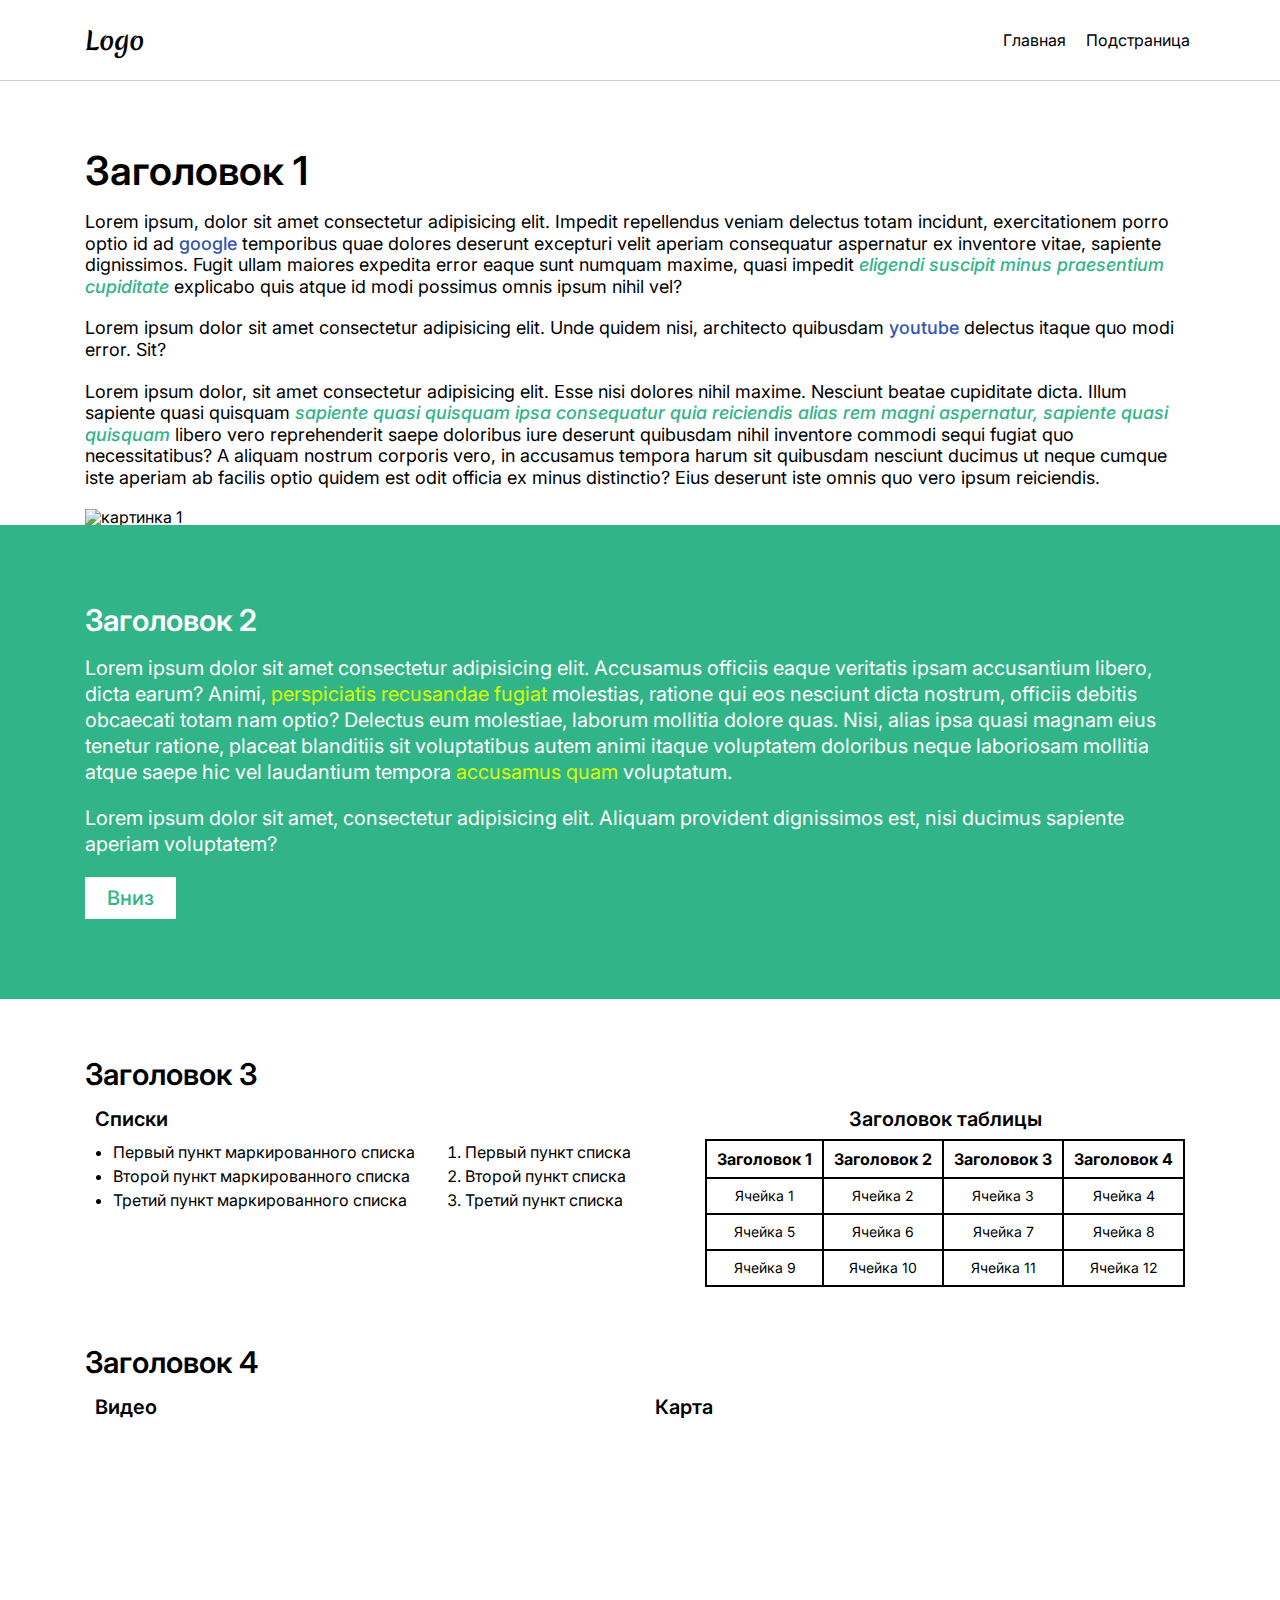
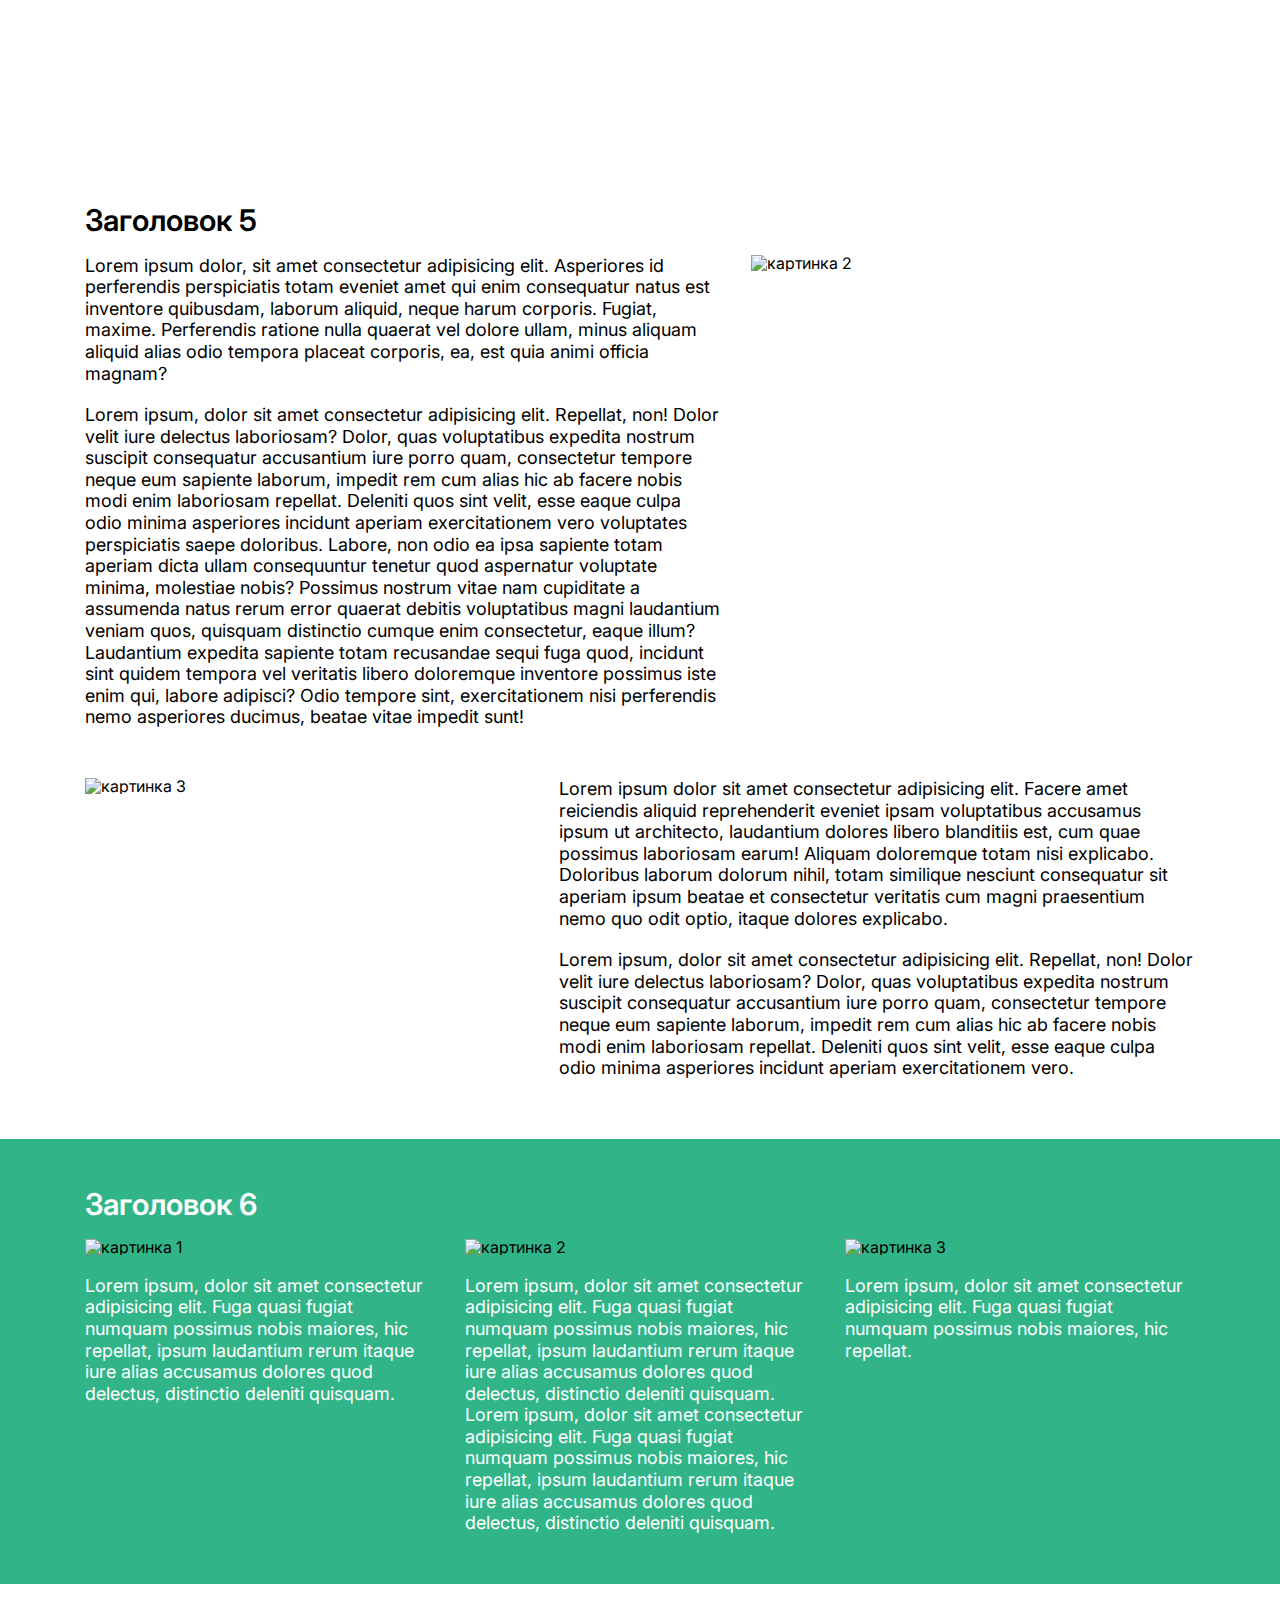
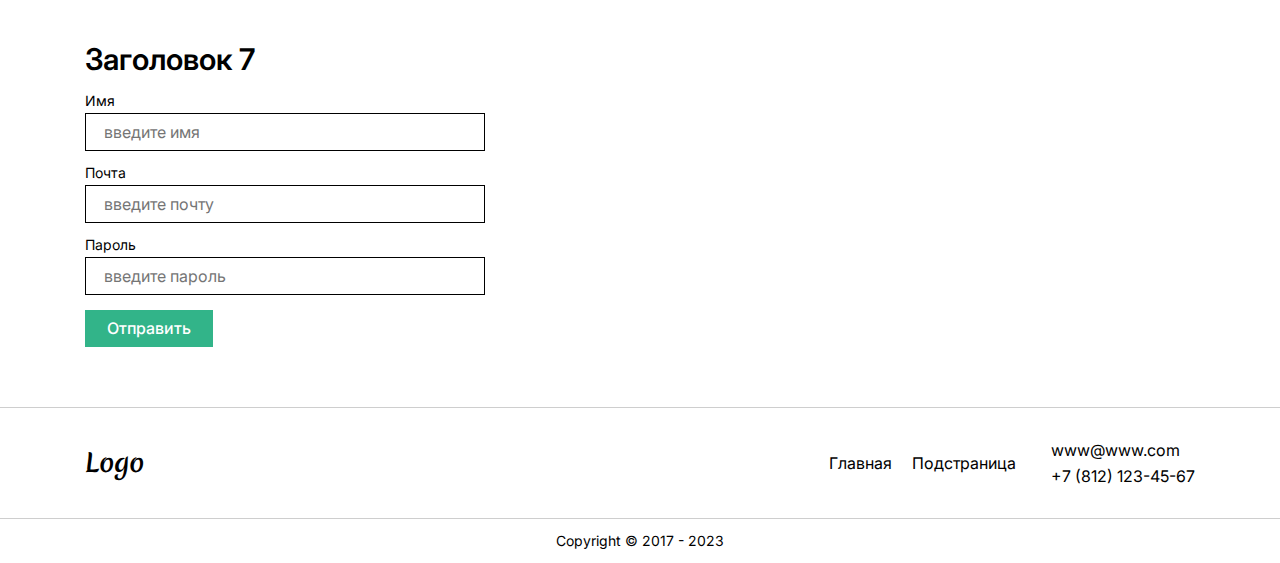
==== index.html @ 91ff451f "Add files via upload" ====
<!DOCTYPE html>
<html lang="en">
  <head>
  <meta charset="UTF-8" />
  <meta http-equiv="X-UA-Compatible" content="IE=edge" />
  <meta name="viewport" content="width=device-width, initial-scale=1.0" />
  <link rel="stylesheet" href="css/style.css?_v=20230512232317" />
  <title>Главная</title>
</head>

  <body>
    <div class="wrapper">
      <header class="header">
  <div class="header__container">
    <a href="index.html" class="header__logo">Logo</a>
    <div class="header__menu menu">
      <nav class="menu__body">
        <ul class="menu__list">
          <li class="menu__item"><a href="index.html" class="menu__link">Главная</a></li>
          <li class="menu__item"><a href="sub.html" class="menu__link">Подстраница</a></li>
        </ul>
      </nav>
    </div>
  </div>
</header>
<!DOCTYPE html>


      <main class="page">
        <section class="page__block-1 block-1">
          <div class="block-1__container">
            <h1 class="block-1__title title">Заголовок 1</h1>
            <div class="block-1__content">
              <div class="block-1__text">
                <p>
                  Lorem ipsum, dolor sit amet consectetur adipisicing elit.
                  Impedit repellendus veniam delectus totam incidunt,
                  exercitationem porro optio id ad
                  <a href="https://google.com">google</a> temporibus quae dolores deserunt
                  excepturi velit aperiam consequatur aspernatur ex inventore
                  vitae, sapiente dignissimos. Fugit ullam maiores expedita
                  error eaque sunt numquam maxime, quasi impedit
                  <span>eligendi suscipit minus praesentium cupiditate</span>
                  explicabo quis atque id modi possimus omnis ipsum nihil vel?
                </p>
                <p>
                  Lorem ipsum dolor sit amet consectetur adipisicing elit. Unde
                  quidem nisi, architecto quibusdam
                  <a href="https://youtube.com">youtube</a> delectus itaque quo modi error. Sit?
                </p>
                <p>
                  Lorem ipsum dolor, sit amet consectetur adipisicing elit. Esse
                  nisi dolores nihil maxime. Nesciunt beatae cupiditate dicta.
                  Illum sapiente quasi quisquam
                  <span>
                    sapiente quasi quisquam ipsa consequatur quia reiciendis
                    alias rem magni aspernatur, sapiente quasi quisquam
                  </span>
                  libero vero reprehenderit saepe doloribus iure deserunt
                  quibusdam nihil inventore commodi sequi fugiat quo
                  necessitatibus? A aliquam nostrum corporis vero, in accusamus
                  tempora harum sit quibusdam nesciunt ducimus ut neque cumque
                  iste aperiam ab facilis optio quidem est odit officia ex minus
                  distinctio? Eius deserunt iste omnis quo vero
                  ipsum reiciendis.
                </p>
              </div>
              <div class="block-1__image">
                <picture><source srcset="img/image1.webp" type="image/webp"><img src="img/image1.jpg" alt="картинка 1" /></picture>
              </div>
            </div>
          </div>
        </section>
        <section class="page__block-2 block-2">
          <div class="block-2__container">
            <h2 class="block-2__title title_s30">Заголовок 2</h2>
            <div class="block-2__text">
              <p>
                Lorem ipsum dolor sit amet consectetur adipisicing elit.
                Accusamus officiis eaque veritatis ipsam accusantium libero,
                dicta earum? Animi,
                <span>perspiciatis recusandae fugiat</span> molestias, ratione
                qui eos nesciunt dicta nostrum, officiis debitis obcaecati totam
                nam optio? Delectus eum molestiae, laborum mollitia dolore quas.
                Nisi, alias ipsa quasi magnam eius tenetur ratione, placeat
                blanditiis sit voluptatibus autem animi itaque voluptatem
                doloribus neque laboriosam mollitia atque saepe hic vel
                laudantium tempora <span>accusamus quam</span> voluptatum.
              </p>
              <p>
                Lorem ipsum dolor sit amet, consectetur adipisicing elit.
                Aliquam provident dignissimos est, nisi ducimus sapiente aperiam
                voluptatem?
              </p>
            </div>
            <a href="#footer" class="block-2__link-bottom">Вниз</a>
          </div>
        </section>
        <section class="page__block-3 block-3">
          <div class="block-3__container">
            <h2 class="block-3__title title_s30">Заголовок 3</h2>
            <div class="block-3__content">
              <div class="block-3__lists lists-block-3">
                <h3 class="lists-block-3__title title_s20">Списки</h3>
                <div class="lists-block-3__content">
                  <ul class="lists-block-3__list">
                    <li class="lists-block-3__item">
                      Первый пункт маркированного списка
                    </li>
                    <li class="lists-block-3__item">
                      Второй пункт маркированного списка
                    </li>
                    <li class="lists-block-3__item">
                      Третий пункт маркированного списка
                    </li>
                  </ul>
                  <ol class="lists-block-3__list">
                    <li class="lists-block-3__item">Первый пункт списка</li>
                    <li class="lists-block-3__item">Второй пункт списка</li>
                    <li class="lists-block-3__item">Третий пункт списка</li>
                  </ol>
                </div>
              </div>
              <div class="block-3__table-wrapper">
                <table class="block-3__table table">
                  <caption class="table__caption title_s20">
                    Заголовок таблицы
                  </caption>
                  <thead class="table__header header-table">
                    <tr>
                      <th class="header-table__title">Заголовок 1</th>
                      <th class="header-table__title">Заголовок 2</th>
                      <th class="header-table__title">Заголовок 3</th>
                      <th class="header-table__title">Заголовок 4</th>
                    </tr>
                  </thead>
                  <tbody class="table__body body-table">
                    <tr>
                      <td class="body-table__item">Ячейка 1</td>
                      <td class="body-table__item">Ячейка 2</td>
                      <td class="body-table__item">Ячейка 3</td>
                      <td class="body-table__item">Ячейка 4</td>
                    </tr>
                    <tr>
                      <td class="body-table__item">Ячейка 5</td>
                      <td class="body-table__item">Ячейка 6</td>
                      <td class="body-table__item">Ячейка 7</td>
                      <td class="body-table__item">Ячейка 8</td>
                    </tr>
                    <tr>
                      <td class="body-table__item">Ячейка 9</td>
                      <td class="body-table__item">Ячейка 10</td>
                      <td class="body-table__item">Ячейка 11</td>
                      <td class="body-table__item">Ячейка 12</td>
                    </tr>
                  </tbody>
                </table>
              </div>
            </div>
          </div>
        </section>
        <section class="page__block-4 block-4">
          <div class="block-4__container">
            <h2 class="block-4__title title_s30">Заголовок 4</h2>
            <div class="block-4__content">
              <div class="block-4__item item-block-4">
                <h3 class="item-block-4__title title_s20">Видео</h3>
                <div class="item-block-4__vid">
                  <iframe
                    src="https://www.youtube.com/embed/QOTpSr0uOQ0"
                    title="YouTube video player"
                    frameborder="0"
                    allow="accelerometer; autoplay; clipboard-write; encrypted-media; gyroscope; picture-in-picture; web-share"
                    allowfullscreen
                  ></iframe>
                </div>
              </div>
              <div class="block-4__item item-block-4">
                <h3 class="item-block-4__title title_s20">Карта</h3>
                <div class="item-block-4__map">
                  <iframe
                    src="https://www.google.com/maps/embed?pb=!1m14!1m12!1m3!1d37435.5938811726!2d31.992455360908966!3d46.9750564895969!2m3!1f0!2f0!3f0!3m2!1i1024!2i768!4f13.1!5e0!3m2!1sru!2sua!4v1683911325217!5m2!1sru!2sua"
                    style="border: 0"
                    allowfullscreen=""
                    loading="lazy"
                    referrerpolicy="no-referrer-when-downgrade"
                  ></iframe>
                </div>
              </div>
            </div>
          </div>
        </section>
        <section class="page__block-5 block-5">
          <div class="block-5__container">
            <h2 class="block-5__title title_s30">Заголовок 5</h2>
            <div class="block-5__content">
              <div class="block-5__item item-block-5">
                <div class="item-block-5__text">
                  <p>
                    Lorem ipsum dolor, sit amet consectetur adipisicing elit.
                    Asperiores id perferendis perspiciatis totam eveniet amet
                    qui enim consequatur natus est inventore quibusdam, laborum
                    aliquid, neque harum corporis. Fugiat, maxime. Perferendis
                    ratione nulla quaerat vel dolore ullam, minus aliquam
                    aliquid alias odio tempora placeat corporis, ea, est quia
                    animi officia magnam?
                  </p>
                  <p>
                    Lorem ipsum, dolor sit amet consectetur adipisicing elit.
                    Repellat, non! Dolor velit iure delectus laboriosam? Dolor,
                    quas voluptatibus expedita nostrum suscipit consequatur
                    accusantium iure porro quam, consectetur tempore neque eum
                    sapiente laborum, impedit rem cum alias hic ab facere nobis
                    modi enim laboriosam repellat. Deleniti quos sint velit,
                    esse eaque culpa odio minima asperiores incidunt aperiam
                    exercitationem vero voluptates perspiciatis saepe doloribus.
                    Labore, non odio ea ipsa sapiente totam aperiam dicta ullam
                    consequuntur tenetur quod aspernatur voluptate minima,
                    molestiae nobis? Possimus nostrum vitae nam cupiditate a
                    assumenda natus rerum error quaerat debitis voluptatibus
                    magni laudantium veniam quos, quisquam distinctio cumque
                    enim consectetur, eaque illum? Laudantium expedita sapiente
                    totam recusandae sequi fuga quod, incidunt sint quidem
                    tempora vel veritatis libero doloremque inventore possimus
                    iste enim qui, labore adipisci? Odio tempore sint,
                    exercitationem nisi perferendis nemo asperiores ducimus,
                    beatae vitae impedit sunt!
                  </p>
                </div>
                <div class="item-block-5__image">
                  <picture><source srcset="img/image2.webp" type="image/webp"><img src="img/image2.jpg" alt="картинка 2" /></picture>
                </div>
              </div>
              <div class="block-5__item item-block-5">
                <div class="item-block-5__image">
                  <picture><source srcset="img/image3.webp" type="image/webp"><img src="img/image3.jpg" alt="картинка 3" /></picture>
                </div>
                <div class="item-block-5__text">
                  <p>
                    Lorem ipsum dolor sit amet consectetur adipisicing elit.
                    Facere amet reiciendis aliquid reprehenderit eveniet ipsam
                    voluptatibus accusamus ipsum ut architecto, laudantium
                    dolores libero blanditiis est, cum quae possimus laboriosam
                    earum! Aliquam doloremque totam nisi explicabo. Doloribus
                    laborum dolorum nihil, totam similique nesciunt consequatur
                    sit aperiam ipsum beatae et consectetur veritatis cum magni
                    praesentium nemo quo odit optio, itaque dolores explicabo.
                  </p>
                  <p>
                    Lorem ipsum, dolor sit amet consectetur adipisicing elit.
                    Repellat, non! Dolor velit iure delectus laboriosam? Dolor,
                    quas voluptatibus expedita nostrum suscipit consequatur
                    accusantium iure porro quam, consectetur tempore neque eum
                    sapiente laborum, impedit rem cum alias hic ab facere nobis
                    modi enim laboriosam repellat. Deleniti quos sint velit,
                    esse eaque culpa odio minima asperiores incidunt aperiam
                    exercitationem vero.
                  </p>
                </div>
              </div>
            </div>
          </div>
        </section>
        <section class="page__block-6 block-6">
          <div class="block-6__container">
            <h2 class="block-6__title title_s30">Заголовок 6</h2>
            <div class="block-6__content">
              <div class="block-6__items">
                <div class="block-6__item item-block-6">
                  <div class="item-block-6__img">
                    <picture><source srcset="img/image1.webp" type="image/webp"><img src="img/image1.jpg" alt="картинка 1" /></picture>
                  </div>
                  <div class="item-block-6__body">
                    <div class="item-block-6__text">
                      Lorem ipsum, dolor sit amet consectetur adipisicing elit.
                      Fuga quasi fugiat numquam possimus nobis maiores, hic
                      repellat, ipsum laudantium rerum itaque iure alias
                      accusamus dolores quod delectus, distinctio deleniti
                      quisquam.
                    </div>
                  </div>
                </div>
                <div class="block-6__item item-block-6">
                  <div class="item-block-6__img">
                    <picture><source srcset="img/image2.webp" type="image/webp"><img src="img/image2.jpg" alt="картинка 2" /></picture>
                  </div>
                  <div class="item-block-6__body">
                    <div class="item-block-6__text">
                      Lorem ipsum, dolor sit amet consectetur adipisicing elit.
                      Fuga quasi fugiat numquam possimus nobis maiores, hic
                      repellat, ipsum laudantium rerum itaque iure alias
                      accusamus dolores quod delectus, distinctio deleniti
                      quisquam. Lorem ipsum, dolor sit amet consectetur
                      adipisicing elit. Fuga quasi fugiat numquam possimus nobis
                      maiores, hic repellat, ipsum laudantium rerum itaque iure
                      alias accusamus dolores quod delectus, distinctio deleniti
                      quisquam.
                    </div>
                  </div>
                </div>
                <div class="block-6__item item-block-6">
                  <div class="item-block-6__img">
                    <picture><source srcset="img/image3.webp" type="image/webp"><img src="img/image3.jpg" alt="картинка 3" /></picture>
                  </div>
                  <div class="item-block-6__body">
                    <div class="item-block-6__text">
                      Lorem ipsum, dolor sit amet consectetur adipisicing elit.
                      Fuga quasi fugiat numquam possimus nobis maiores, hic
                      repellat.
                    </div>
                  </div>
                </div>
              </div>
            </div>
          </div>
        </section>
        <section class="page__block-7 block-7">
          <div class="block-7__container">
            <h2 class="block-7__title title_s30">Заголовок 7</h2>
            <div class="block-7__content">
              <form action="" class="block-7__form form-block-7">
                <div class="form-block-7__item">
                  <label for="form-block-7__username">Имя</label>
                  <input
                    id="form-block-7__username"
                    class="form-block-7__username"
                    name="username"
                    type="text"
                    placeholder="введите имя"
                  />
                </div>
                <div class="form-block-7__item">
                  <label for="form-block-7__username">Почта</label>
                  <input
                    id="form-block-7__email"
                    class="form-block-7__email"
                    name="email"
                    type="email"
                    placeholder="введите почту"
                  />
                </div>
                <div class="form-block-7__item">
                  <label for="form-block-7__username">Пароль</label>
                  <input
                    id="form-block-7__password"
                    class="form-block-7__password"
                    name="password"
                    type="password"
                    placeholder="введите пароль"
                  />
                </div>
                <button type="submit" class="form-block-7__submit">Отправить</button>
              </form>
            </div>
          </div>
        </section>
      </main>
      <footer class="footer" id="footer">
  <div class="footer__body body-footer">
    <div class="body-footer__container">
      <a href="index.html" class="body-footer__logo">Logo</a>
      <div class="body-footer__menu menu-body-footer">
        <nav class="menu-body-footer__body">
          <ul class="menu-body-footer__list">
            <li class="menu-body-footer__item">
              <a href="index.html" class="menu-body-footer__link">Главная</a>
            </li>
            <li class="menu-body-footer__item">
              <a href="sub.html" class="menu-body-footer__link">Подстраница</a>
            </li>
          </ul>
        </nav>
      </div>
      <div class="body-footer__contacts contacts-body-footer">
        <a href="mailto:www@www.com" class="contacts-body-footer__item"
          >www@www.com</a
        >
        <a href="tel:+78121234567" class="contacts-body-footer__item"
          >+7 (812) 123-45-67</a
        >
      </div>
    </div>
  </div>
  <div class="footer__bottom bottom-footer">
    <div class="bottom-footer__container">
      <div class="bottom-footer__copy">Copyright © 2017 - 2023</div>
    </div>
  </div>
</footer>

    </div>
    
  </body>
</html>
---- css/style.css ----
@import url("https://fonts.googleapis.com/css?family=Inter:100,100italic,200,200italic,300,300italic,regular,italic,500,500italic,600,600italic,700,700italic,800,800italic,900,900italic&display=swap");

@import url("https://fonts.googleapis.com/css?family=Merienda:600&display=swap");

* {
  padding: 0;
  margin: 0;
  border: 0;
}

*,
*:before,
*:after {
  -webkit-box-sizing: border-box;
  box-sizing: border-box;
}

:focus,
:active {
  outline: none;
}

::-ms-reveal {
  display: none;
}

a:focus,
a:active {
  outline: none;
}

nav,
footer,
header,
aside {
  display: block;
}

html,
body {
  height: 100%;
  width: 100%;
  font-size: 100%;
  line-height: 1;
  -ms-text-size-adjust: 100%;
  -moz-text-size-adjust: 100%;
  -webkit-text-size-adjust: 100%;
}

input,
button,
textarea {
  font-family: inherit;
}

input::-ms-clear {
  display: none;
}

button {
  cursor: pointer;
}

button::-moz-focus-inner {
  padding: 0;
  border: 0;
}

a,
a:visited {
  text-decoration: none;
}

a:hover {
  text-decoration: none;
}

ul li {
  list-style: none;
}

img {
  vertical-align: top;
}

h1,
h2,
h3,
h4,
h5,
h6 {
  font-size: inherit;
  font-weight: 400;
}

/*--------------------*/

.ibg {
  position: relative;
}

.ibg img {
  width: 100%;
  height: 100%;
  position: absolute;
  top: 0;
  left: 0;
  -o-object-fit: cover;
     object-fit: cover;
}

.wrapper {
  overflow: hidden;
  display: -webkit-box;
  display: -ms-flexbox;
  display: flex;
  -webkit-box-orient: vertical;
  -webkit-box-direction: normal;
      -ms-flex-direction: column;
          flex-direction: column;
  min-height: 100%;
}

.page {
  -webkit-box-flex: 1;
      -ms-flex: 1 1 auto;
          flex: 1 1 auto;
}

body {
  font-family: "Inter";
  font-size: 1rem;
  color: #000;
}

body._lock {
  overflow: hidden;
}

[class*=__container] {
  max-width: 71.25rem;
  margin: 0 auto;
  padding: 0 0.9375rem;
}

.title {
  font-size: 2.5rem;
  font-weight: 600;
}

.title_s30 {
  font-size: 1.875rem;
  font-weight: 600;
}

.title_s30:not(:last-child) {
  margin-bottom: 1.25rem;
}

.title_s20 {
  font-size: 1.25rem;
  font-weight: 600;
}

.header {
  padding: 0.3125rem 0;
  border-bottom: 1px solid #cecece;
}

.header__container {
  display: -webkit-box;
  display: -ms-flexbox;
  display: flex;
  -webkit-box-align: center;
      -ms-flex-align: center;
          align-items: center;
  -webkit-box-pack: justify;
      -ms-flex-pack: justify;
          justify-content: space-between;
  -webkit-column-gap: 0.3125rem;
     -moz-column-gap: 0.3125rem;
          column-gap: 0.3125rem;
  min-height: 4.375rem;
}

.header__logo {
  font-size: 1.5625rem;
  font-weight: 600;
  color: #000;
  font-family: "Merienda";
}

.menu__body {
  padding: 0 0.3125rem;
}

.menu__list {
  display: -webkit-box;
  display: -ms-flexbox;
  display: flex;
  -ms-flex-wrap: wrap;
      flex-wrap: wrap;
  -webkit-box-align: center;
      -ms-flex-align: center;
          align-items: center;
  -webkit-column-gap: 1.25rem;
     -moz-column-gap: 1.25rem;
          column-gap: 1.25rem;
  row-gap: 0.625rem;
}

.menu__link {
  font-size: 1rem;
  color: #000;
}

.block-1 {
  padding-top: 4.375rem;
}

.block-1__title:not(:last-child) {
  margin-bottom: 1.25rem;
}

.block-1__text {
  font-size: 1.125rem;
}

.block-1__text:not(:last-child) {
  margin-bottom: 1.25rem;
}

.block-1__text p {
  line-height: 1.2;
}

.block-1__text p a {
  color: #3255b4;
  font-weight: 500;
}

.block-1__text p span {
  color: #32b489;
  font-weight: 500;
  font-style: italic;
}

.block-1__text p:not(:last-child) {
  margin-bottom: 1.25rem;
}

.block-1__image img {
  max-width: 100%;
}

.page__block-2 {
  background-color: #32b489;
}

.block-2__container {
  padding: 5rem 0.9375rem;
  position: relative;
  z-index: 1;
}

.block-2__title {
  color: #fff;
}

.block-2__text {
  color: #fff;
  font-size: 1.25rem;
  line-height: 1.3;
}

.block-2__text:not(:last-child) {
  margin-bottom: 1.25rem;
}

.block-2__text p span {
  color: #d9ff00;
}

.block-2__text p:not(:last-child) {
  margin-bottom: 1.25rem;
}

.block-2__link-bottom {
  display: inline-block;
  background-color: #fff;
  color: #32b489;
  font-size: 1.25rem;
  font-weight: 500;
  line-height: 1.3;
  border: 0.125rem solid #fff;
  padding: 0.375rem 1.25rem;
  -webkit-transition: 0.3s ease 0s;
  -o-transition: 0.3s ease 0s;
  transition: 0.3s ease 0s;
}

.block-3 {
  padding-top: 3.75rem;
}

.block-3__content {
  padding: 0 0.625rem;
  display: -webkit-box;
  display: -ms-flexbox;
  display: flex;
  -webkit-box-align: start;
      -ms-flex-align: start;
          align-items: start;
  -webkit-box-pack: justify;
      -ms-flex-pack: justify;
          justify-content: space-between;
  gap: 1.25rem;
}

.block-3__lists:not(:last-child) {
  margin-bottom: 1.875rem;
}

.block-3__table-wrapper {
  max-width: 100%;
  overflow-x: auto;
}

.lists-block-3__title:not(:last-child) {
  margin-bottom: 0.9375rem;
}

.lists-block-3__content {
  margin-left: 1.125rem;
  display: -webkit-box;
  display: -ms-flexbox;
  display: flex;
  -webkit-box-align: center;
      -ms-flex-align: center;
          align-items: center;
  -webkit-column-gap: 3.125rem;
     -moz-column-gap: 3.125rem;
          column-gap: 3.125rem;
  row-gap: 1.25rem;
}

.lists-block-3__content ul {
  list-style: disc;
}

.lists-block-3__content ul li {
  list-style: disc;
}

.lists-block-3__item:not(:last-child) {
  margin-bottom: 0.5rem;
}

.table {
  border: 0.125rem solid #000;
  border-collapse: collapse;
}

.table__caption:not(:last-child) {
  margin-bottom: 0.625rem;
}

.header-table__title {
  border: 0.125rem solid #000;
  padding: 0.625rem;
}

.body-table__item {
  text-align: center;
  border: 0.125rem solid #000;
  padding: 0.625rem;
  font-size: 0.875rem;
}

.block-4 {
  padding-top: 3.75rem;
}

.block-4__content {
  display: -webkit-box;
  display: -ms-flexbox;
  display: flex;
  -webkit-box-align: start;
      -ms-flex-align: start;
          align-items: start;
  -webkit-box-pack: justify;
      -ms-flex-pack: justify;
          justify-content: space-between;
  gap: 1.875rem;
  padding: 0 0.625rem;
}

.block-4__item {
  width: 100%;
}

.item-block-4__title:not(:last-child) {
  margin-bottom: 0.625rem;
}

.item-block-4__vid {
  position: relative;
  width: 100%;
  padding-bottom: 60%;
}

.item-block-4__vid iframe {
  -o-object-fit: cover;
     object-fit: cover;
  position: absolute;
  top: 0;
  left: 0;
  width: 100%;
  height: 100%;
}

.item-block-4__map {
  position: relative;
  width: 100%;
  padding-bottom: 60%;
}

.item-block-4__map iframe {
  -o-object-fit: cover;
     object-fit: cover;
  position: absolute;
  top: 0;
  left: 0;
  width: 100%;
  height: 100%;
}

.block-5 {
  padding-top: 3.75rem;
  padding-bottom: 3.75rem;
}

.block-5__item {
  display: -webkit-box;
  display: -ms-flexbox;
  display: flex;
  -webkit-box-align: start;
      -ms-flex-align: start;
          align-items: start;
  gap: 1.875rem;
}

.block-5__item:not(:last-child) {
  margin-bottom: 3.125rem;
}

.item-block-5__text p {
  line-height: 1.2;
  font-size: 1.125rem;
}

.item-block-5__text p:not(:last-child) {
  margin-bottom: 1.25rem;
}

.item-block-5__image {
  -webkit-box-flex: 0;
      -ms-flex: 0 0 40%;
          flex: 0 0 40%;
}

.item-block-5__image img {
  max-width: 100%;
}

.block-6 {
  background-color: #32b489;
  padding: 3.125rem 0;
}

.block-6__title {
  color: #fff;
}

.block-6__items {
  display: -ms-grid;
  display: grid;
  gap: 1.875rem;
  grid-template-columns: repeat(auto-fit, minmax(17.5rem, 1fr));
}

.item-block-6__img img {
  max-width: 100%;
}

.item-block-6__img:not(:last-child) {
  margin-bottom: 1.25rem;
}

.item-block-6__text {
  color: #fff;
  font-size: 1.125rem;
  line-height: 1.2;
}

.block-7 {
  padding: 3.75rem 0;
}

.block-7__form {
  max-width: 25rem;
}

.form-block-7__item {
  display: -webkit-box;
  display: -ms-flexbox;
  display: flex;
  -webkit-box-orient: vertical;
  -webkit-box-direction: normal;
      -ms-flex-direction: column;
          flex-direction: column;
}

.form-block-7__item:not(:last-child) {
  margin-bottom: 0.9375rem;
}

.form-block-7__item input {
  width: 100%;
  font-size: 1rem;
  padding: 0.5rem 1.125rem;
  border: 0.0625rem solid #000;
}

.form-block-7__item label {
  font-size: 0.875rem;
  margin-bottom: 0.3125rem;
}

.form-block-7__submit {
  background-color: #32b489;
  color: #fff;
  font-size: 1rem;
  font-weight: 500;
  line-height: 1.3;
  border: 0.125rem solid #32b489;
  padding: 0.375rem 1.25rem;
  -webkit-transition: 0.3s ease 0s;
  -o-transition: 0.3s ease 0s;
  transition: 0.3s ease 0s;
}

.text {
  padding: 3.125rem 0;
}

.text p:not(:last-child) {
  margin-bottom: 1.25rem;
}

.footer__body {
  border-top: 1px solid #cecece;
  border-bottom: 1px solid #cecece;
}

.footer__bottom {
  padding: 0.9375rem 0;
  text-align: center;
  font-size: 0.875rem;
}

.body-footer {
  padding: 1.25rem 0;
}

.body-footer__container {
  display: -webkit-box;
  display: -ms-flexbox;
  display: flex;
  -webkit-box-align: center;
      -ms-flex-align: center;
          align-items: center;
  -webkit-column-gap: 0.3125rem;
     -moz-column-gap: 0.3125rem;
          column-gap: 0.3125rem;
  min-height: 4.375rem;
}

.body-footer__logo {
  font-size: 1.5625rem;
  font-weight: 600;
  color: #000;
  font-family: "Merienda";
}

.body-footer__menu {
  -webkit-box-flex: 1;
      -ms-flex: 1 1 auto;
          flex: 1 1 auto;
  display: -webkit-box;
  display: -ms-flexbox;
  display: flex;
  -webkit-box-pack: end;
      -ms-flex-pack: end;
          justify-content: end;
  margin-right: 1.875rem;
}

.menu-body-footer__list {
  display: -webkit-box;
  display: -ms-flexbox;
  display: flex;
  -ms-flex-wrap: wrap;
      flex-wrap: wrap;
  -webkit-box-align: center;
      -ms-flex-align: center;
          align-items: center;
  -webkit-column-gap: 1.25rem;
     -moz-column-gap: 1.25rem;
          column-gap: 1.25rem;
  row-gap: 0.625rem;
}

.menu-body-footer__link {
  font-size: 1rem;
  color: #000;
}

.contacts-body-footer {
  display: -webkit-box;
  display: -ms-flexbox;
  display: flex;
  -webkit-box-orient: vertical;
  -webkit-box-direction: normal;
      -ms-flex-direction: column;
          flex-direction: column;
  gap: 0.625rem;
}

.contacts-body-footer__item {
  font-size: 1rem;
  color: #000;
}

@media (max-width: 60em) {
  .block-3__content {
    -webkit-box-orient: vertical;
    -webkit-box-direction: normal;
        -ms-flex-direction: column;
            flex-direction: column;
  }
}

@media (max-width: 45em) {
  .block-4__content {
    -webkit-box-orient: vertical;
    -webkit-box-direction: normal;
        -ms-flex-direction: column;
            flex-direction: column;
  }
}

@media (max-width: 20em) {
  .title {
    font-size: 1.625rem;
  }

  .title_s30 {
    font-size: 1.375rem;
  }

  .title_s20 {
    font-size: 1.125rem;
  }

  .menu__link {
    font-size: 0.875rem;
  }

  .block-1 {
    padding-top: 1.875rem;
  }

  .block-1__text {
    font-size: 1rem;
  }

  .block-2__container {
    padding-top: 1.875rem;
  }

  .block-2__container {
    padding-bottom: 1.875rem;
  }

  .block-3 {
    padding-top: 2.5rem;
  }

  .lists-block-3__content {
    -webkit-column-gap: 1.875rem;
       -moz-column-gap: 1.875rem;
            column-gap: 1.875rem;
  }

  .block-4 {
    padding-top: 2.5rem;
  }

  .block-5 {
    padding-top: 2.5rem;
  }

  .block-5 {
    padding-bottom: 2.5rem;
  }

  .block-6 {
    padding-top: 1.875rem;
  }

  .block-6 {
    padding-bottom: 1.875rem;
  }

  .block-7 {
    padding-top: 2.5rem;
  }

  .block-7 {
    padding-bottom: 2.5rem;
  }

  .text {
    padding-top: 1.875rem;
  }

  .text {
    padding-bottom: 1.875rem;
  }

  .menu-body-footer__link {
    font-size: 0.875rem;
  }

  .contacts-body-footer__item {
    font-size: 0.875rem;
  }
}

@media (max-width: 71.25em) {
  .title {
    font-size: calc(1.625rem + 14 * (100vw - 20rem) / 820);
  }

  .title_s30 {
    font-size: calc(1.375rem + 8 * (100vw - 20rem) / 820);
  }

  .title_s20 {
    font-size: calc(1.125rem + 2 * (100vw - 20rem) / 820);
  }

  .menu__link {
    font-size: calc(0.875rem + 2 * (100vw - 20rem) / 820);
  }

  .block-1 {
    padding-top: calc(1.875rem + 40 * (100vw - 20rem) / 820);
  }

  .block-1__text {
    font-size: calc(1rem + 2 * (100vw - 20rem) / 820);
  }

  .block-1__image {
    margin: 0 -0.9375rem;
  }

  .block-2__container {
    padding-top: calc(1.875rem + 50 * (100vw - 20rem) / 820);
  }

  .block-2__container {
    padding-bottom: calc(1.875rem + 50 * (100vw - 20rem) / 820);
  }

  .block-3 {
    padding-top: calc(2.5rem + 20 * (100vw - 20rem) / 820);
  }

  .lists-block-3__content {
    -webkit-column-gap: calc(1.875rem + 20 * (100vw - 20rem) / 820);
       -moz-column-gap: calc(1.875rem + 20 * (100vw - 20rem) / 820);
            column-gap: calc(1.875rem + 20 * (100vw - 20rem) / 820);
  }

  .block-4 {
    padding-top: calc(2.5rem + 20 * (100vw - 20rem) / 820);
  }

  .block-5 {
    padding-top: calc(2.5rem + 20 * (100vw - 20rem) / 820);
  }

  .block-5 {
    padding-bottom: calc(2.5rem + 20 * (100vw - 20rem) / 820);
  }

  .block-6 {
    padding-top: calc(1.875rem + 20 * (100vw - 20rem) / 820);
  }

  .block-6 {
    padding-bottom: calc(1.875rem + 20 * (100vw - 20rem) / 820);
  }

  .block-7 {
    padding-top: calc(2.5rem + 20 * (100vw - 20rem) / 820);
  }

  .block-7 {
    padding-bottom: calc(2.5rem + 20 * (100vw - 20rem) / 820);
  }

  .text {
    padding-top: calc(1.875rem + 20 * (100vw - 20rem) / 820);
  }

  .text {
    padding-bottom: calc(1.875rem + 20 * (100vw - 20rem) / 820);
  }

  .menu-body-footer__link {
    font-size: calc(0.875rem + 2 * (100vw - 20rem) / 820);
  }

  .contacts-body-footer__item {
    font-size: calc(0.875rem + 2 * (100vw - 20rem) / 820);
  }
}

@media (max-width: 58.125em) {
  .block-5__item {
    -webkit-box-orient: vertical;
    -webkit-box-direction: normal;
        -ms-flex-direction: column;
            flex-direction: column;
  }

  .block-5__item:nth-child(2) {
    -webkit-box-orient: vertical;
    -webkit-box-direction: reverse;
        -ms-flex-direction: column-reverse;
            flex-direction: column-reverse;
  }
}

@media (max-width: 28.75em) {
  .body-footer__container {
    -webkit-box-orient: vertical;
    -webkit-box-direction: normal;
        -ms-flex-direction: column;
            flex-direction: column;
    -webkit-box-align: start;
        -ms-flex-align: start;
            align-items: start;
    row-gap: 1.25rem;
  }
}

@media (max-width: 26.25em) {
  .lists-block-3__content {
    -webkit-box-orient: vertical;
    -webkit-box-direction: normal;
        -ms-flex-direction: column;
            flex-direction: column;
    -webkit-box-align: start;
        -ms-flex-align: start;
            align-items: start;
  }

  .table__caption {
    text-align: left;
  }
}

@media (any-hover: hover) {
  .menu__link:hover {
    text-decoration: underline;
  }

  .block-1__text p a:hover {
    text-decoration: underline;
  }

  .block-2__link-bottom:hover {
    background-color: #32b489;
    color: #fff;
  }

  .form-block-7__submit:hover {
    background-color: #fff;
    color: #32b489;
  }

  .menu-body-footer__link:hover {
    text-decoration: underline;
  }

  .contacts-body-footer__item:hover {
    text-decoration: underline;
  }
}
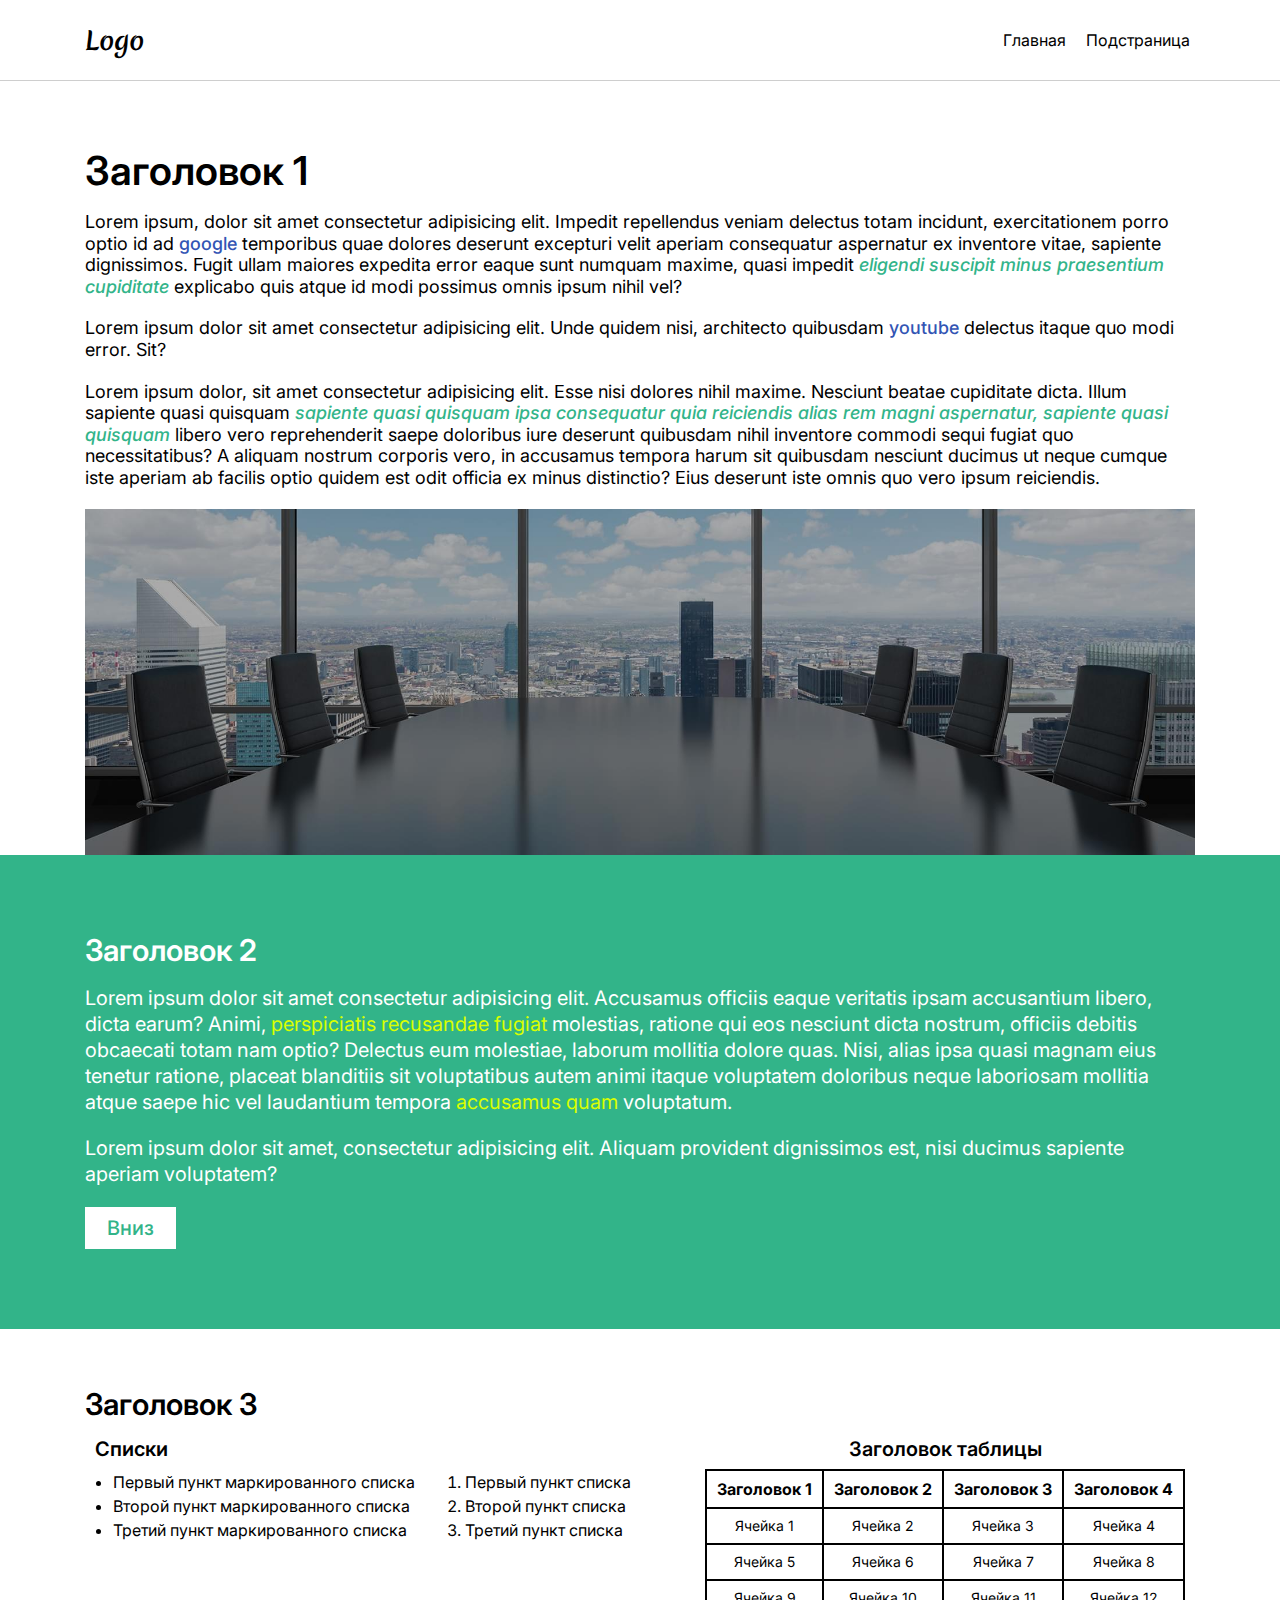
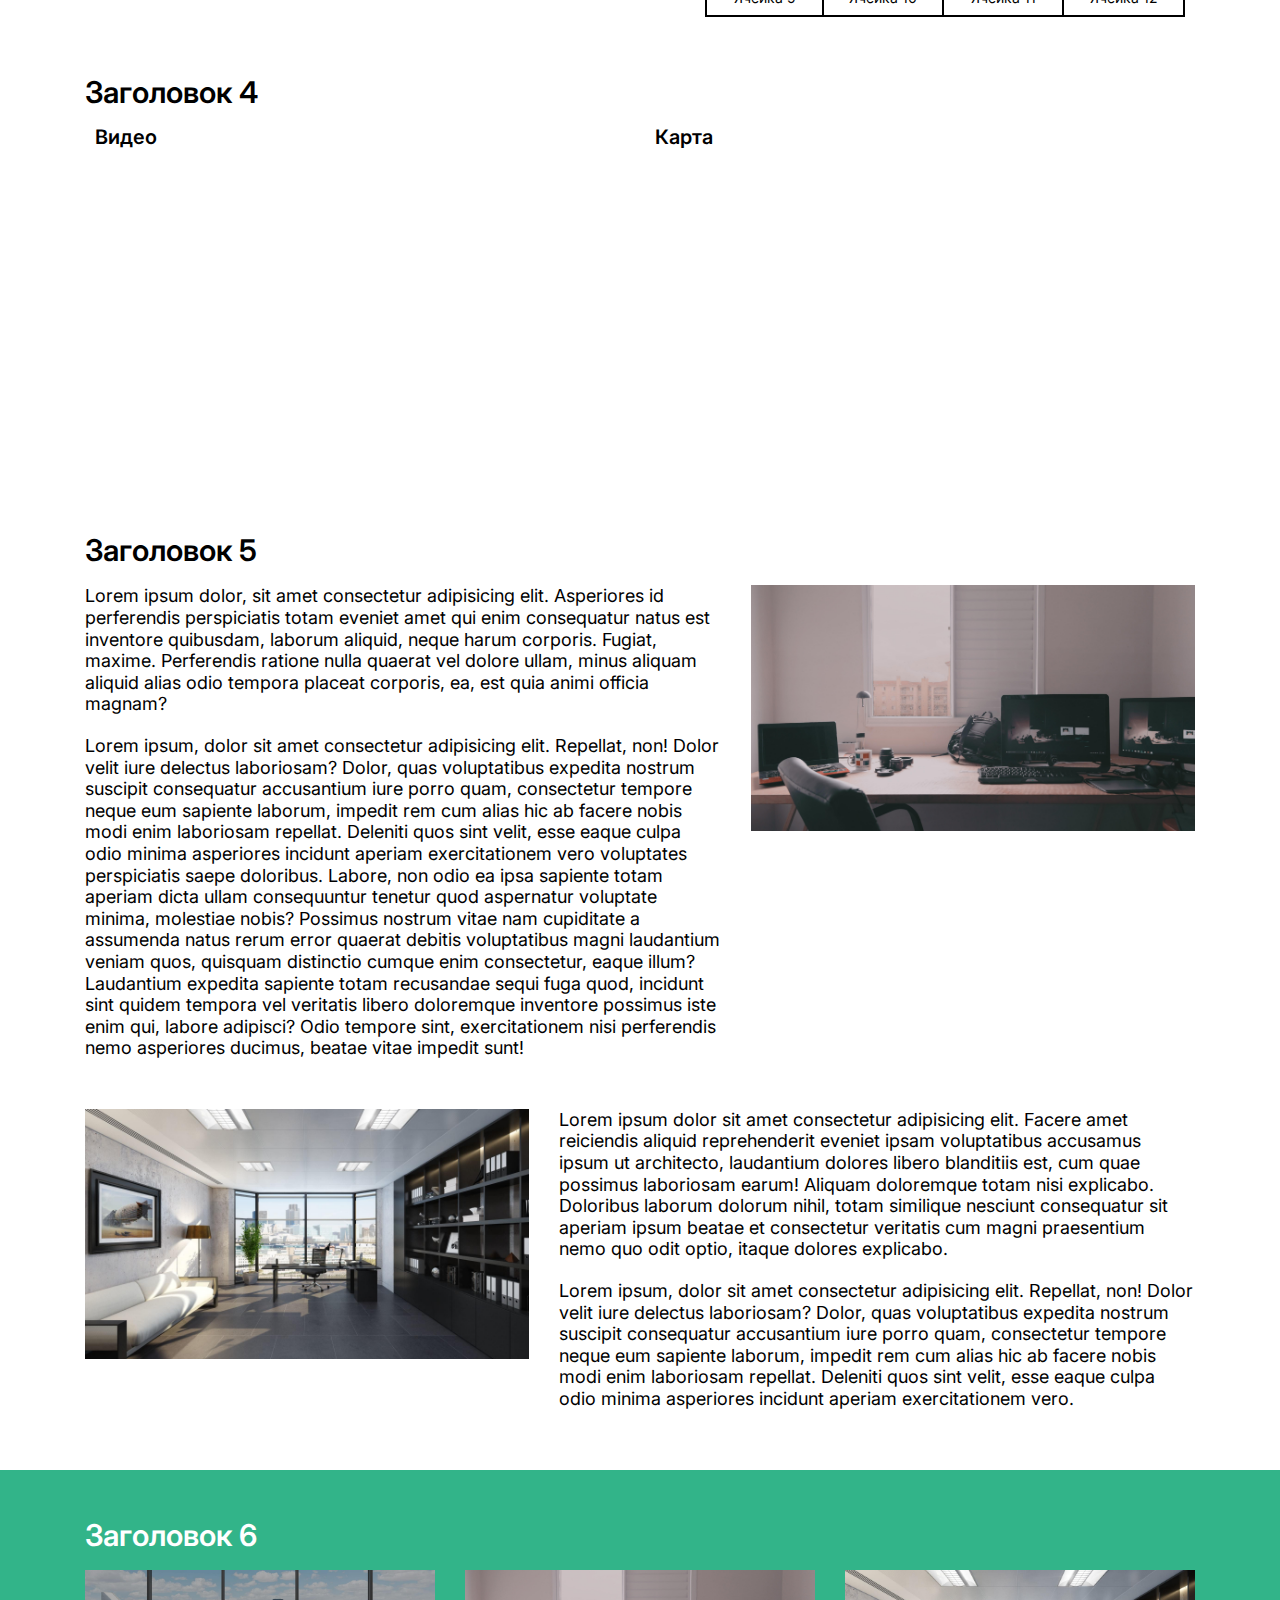
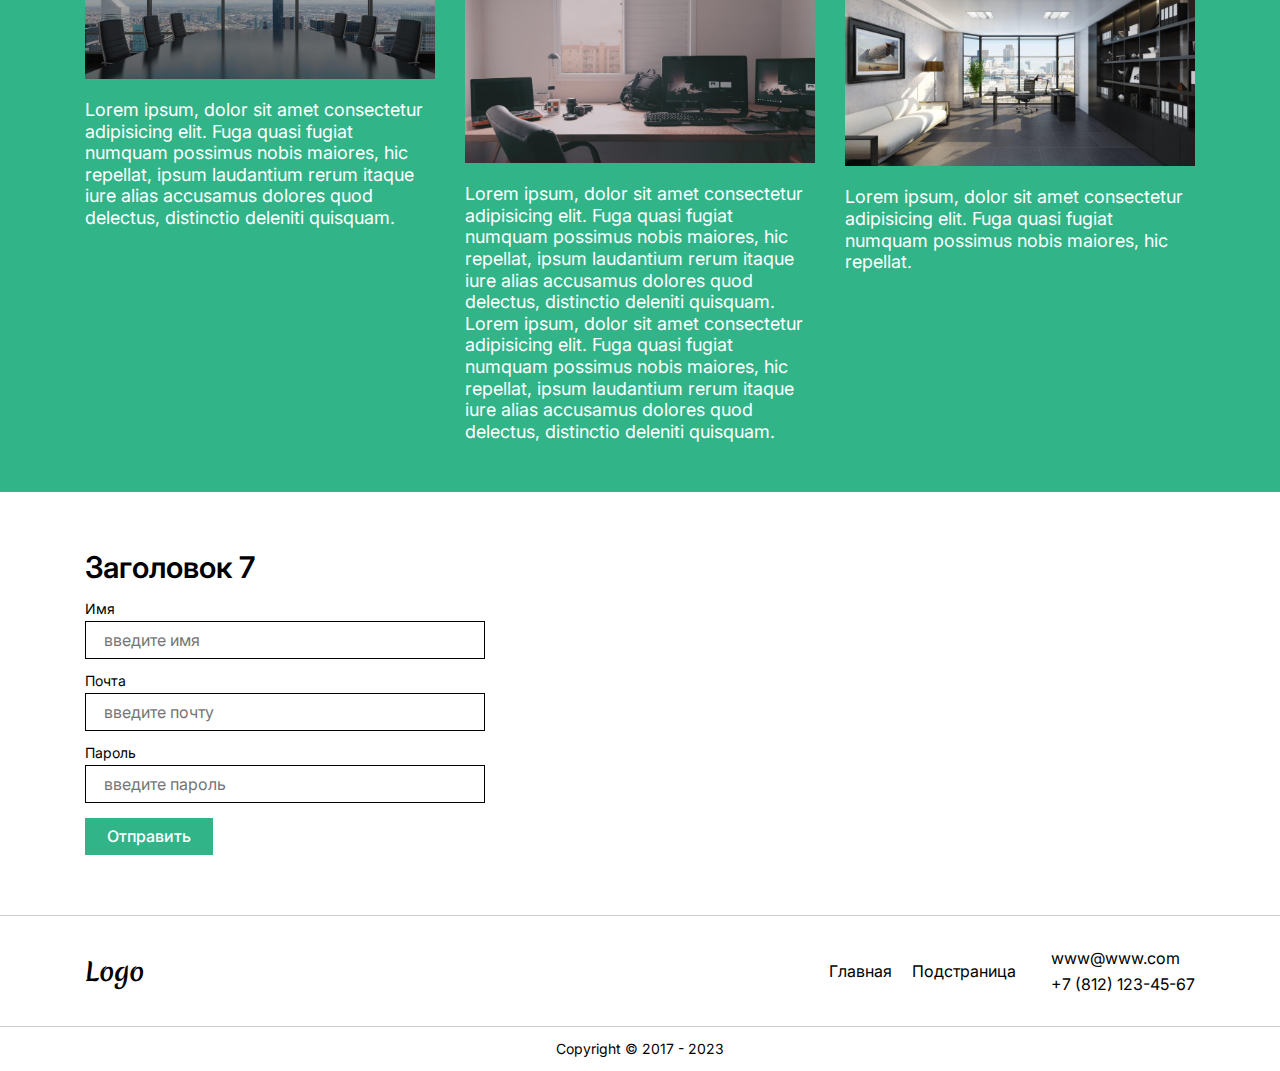
==== commit d452db4b: "Update index.html" ====
--- a/index.html
+++ b/index.html
@@ -66,7 +66,7 @@
                 </p>
               </div>
               <div class="block-1__image">
-                <picture><source srcset="img/image1.webp" type="image/webp"><img src="img/image1.jpg" alt="картинка 1" /></picture>
+                <img src="img/image1.jpg" alt="картинка 1" />
               </div>
             </div>
           </div>
@@ -228,12 +228,12 @@
                   </p>
                 </div>
                 <div class="item-block-5__image">
-                  <picture><source srcset="img/image2.webp" type="image/webp"><img src="img/image2.jpg" alt="картинка 2" /></picture>
+                  <img src="img/image2.jpg" alt="картинка 2" />
                 </div>
               </div>
               <div class="block-5__item item-block-5">
                 <div class="item-block-5__image">
-                  <picture><source srcset="img/image3.webp" type="image/webp"><img src="img/image3.jpg" alt="картинка 3" /></picture>
+                  <img src="img/image3.jpg" alt="картинка 3" />
                 </div>
                 <div class="item-block-5__text">
                   <p>
@@ -268,7 +268,7 @@
               <div class="block-6__items">
                 <div class="block-6__item item-block-6">
                   <div class="item-block-6__img">
-                    <picture><source srcset="img/image1.webp" type="image/webp"><img src="img/image1.jpg" alt="картинка 1" /></picture>
+                    <img src="img/image1.jpg" alt="картинка 1" />
                   </div>
                   <div class="item-block-6__body">
                     <div class="item-block-6__text">
@@ -282,7 +282,7 @@
                 </div>
                 <div class="block-6__item item-block-6">
                   <div class="item-block-6__img">
-                    <picture><source srcset="img/image2.webp" type="image/webp"><img src="img/image2.jpg" alt="картинка 2" /></picture>
+                    <img src="img/image2.jpg" alt="картинка 2" />
                   </div>
                   <div class="item-block-6__body">
                     <div class="item-block-6__text">
@@ -300,7 +300,7 @@
                 </div>
                 <div class="block-6__item item-block-6">
                   <div class="item-block-6__img">
-                    <picture><source srcset="img/image3.webp" type="image/webp"><img src="img/image3.jpg" alt="картинка 3" /></picture>
+                    <img src="img/image3.jpg" alt="картинка 3" />
                   </div>
                   <div class="item-block-6__body">
                     <div class="item-block-6__text">
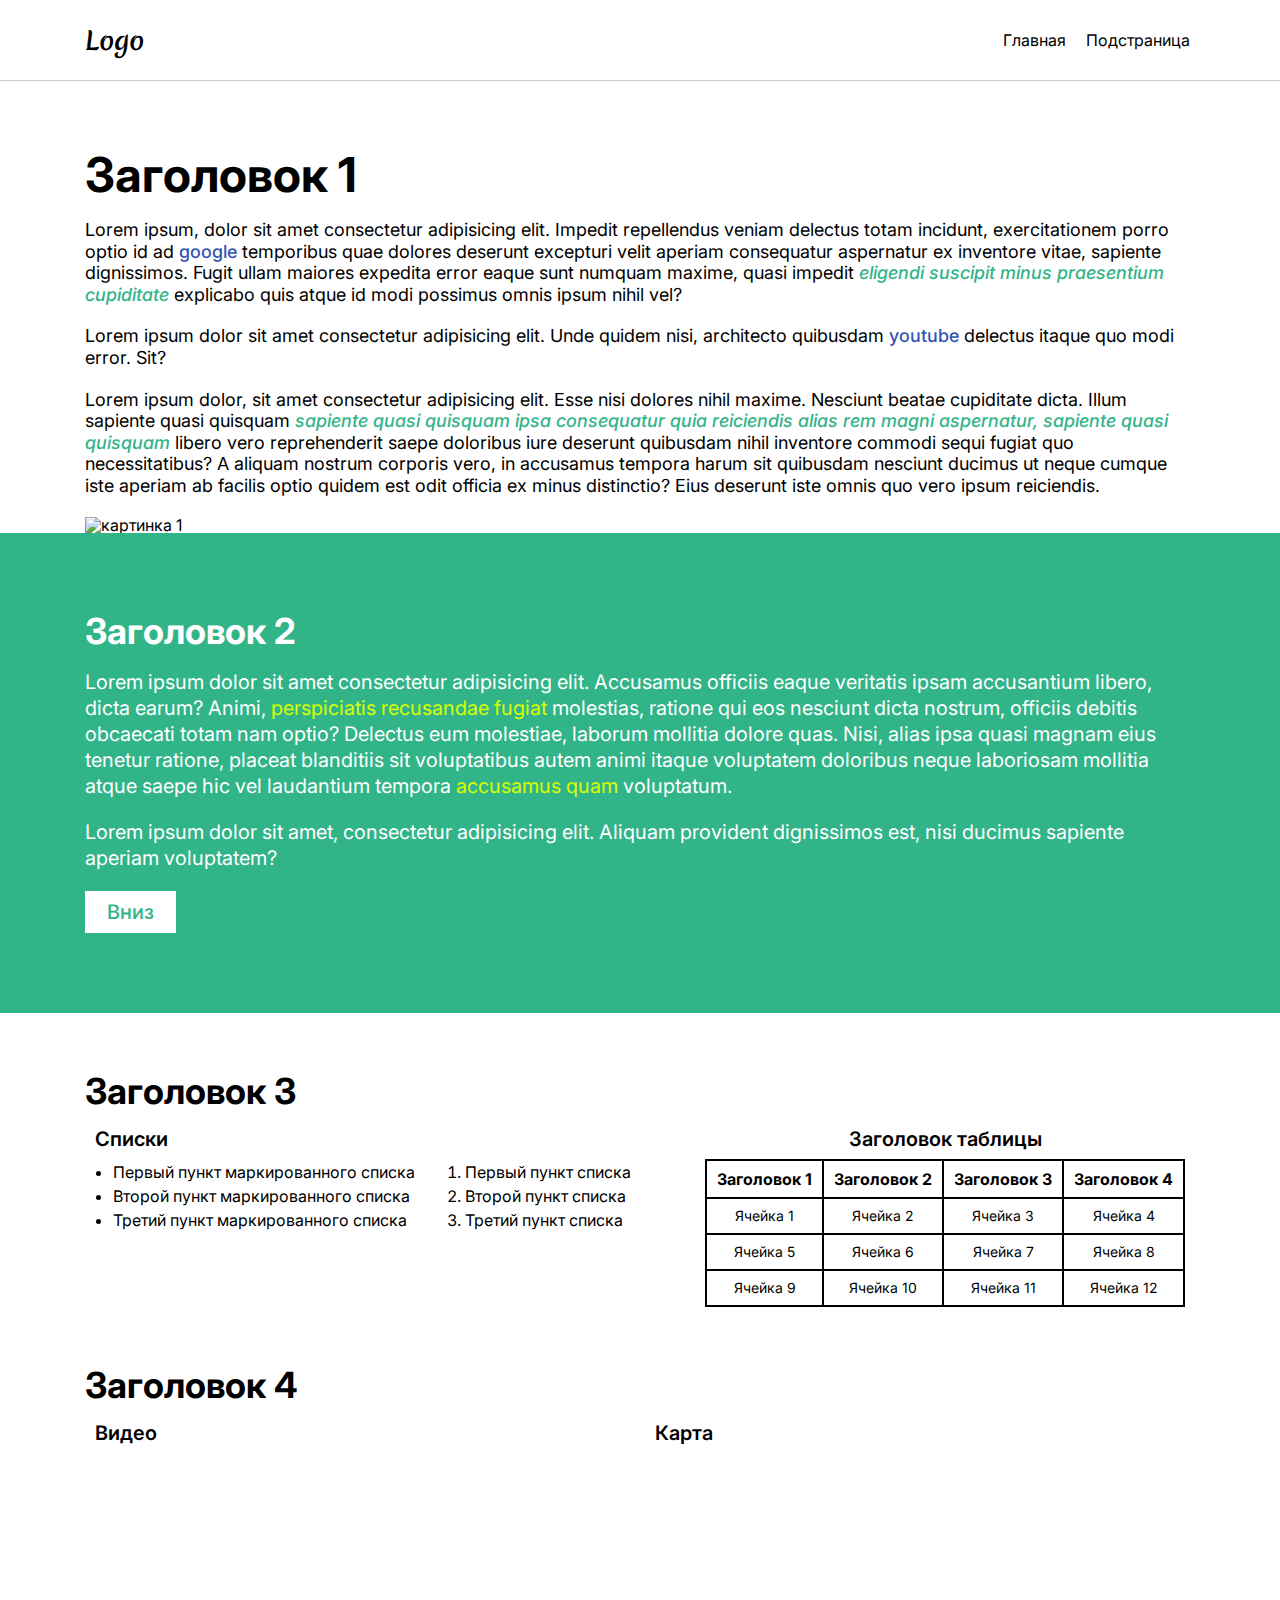
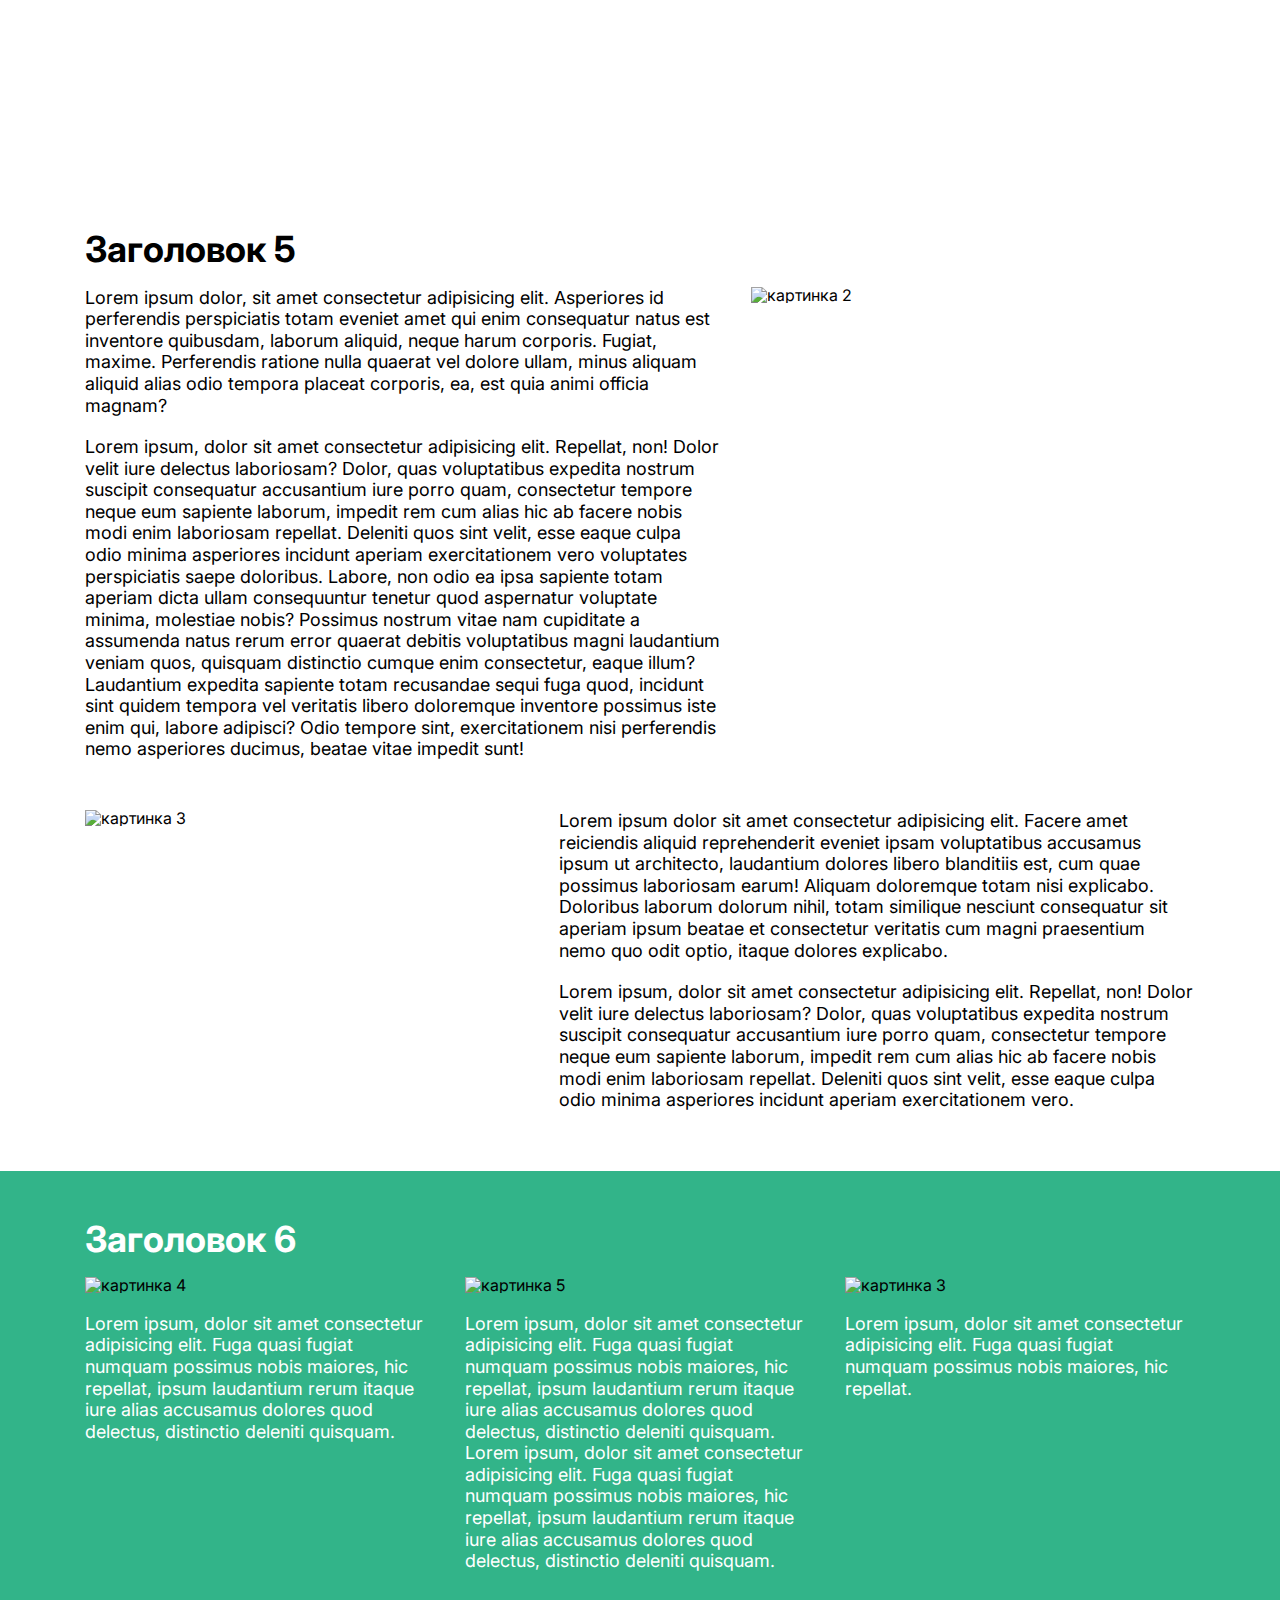
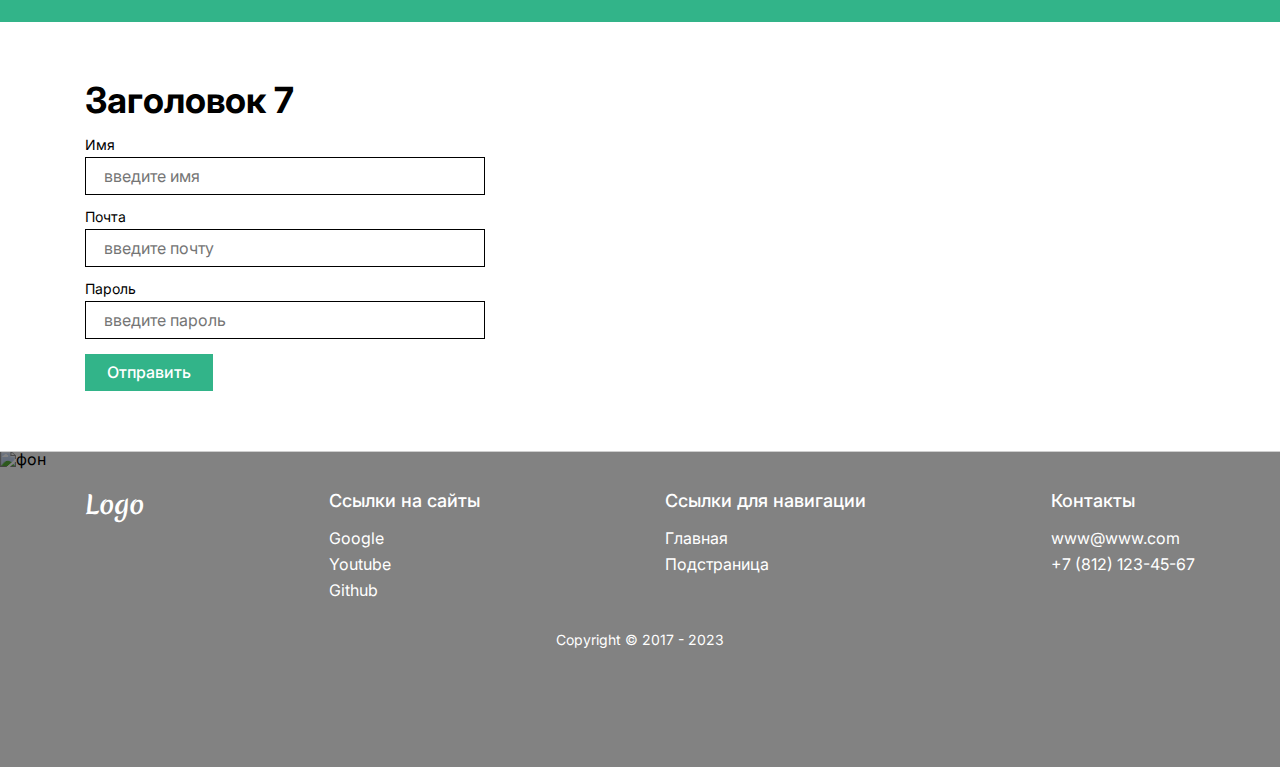
==== commit e5c88426: "Add files via upload" ====
--- a/index.html
+++ b/index.html
@@ -4,7 +4,7 @@
   <meta charset="UTF-8" />
   <meta http-equiv="X-UA-Compatible" content="IE=edge" />
   <meta name="viewport" content="width=device-width, initial-scale=1.0" />
-  <link rel="stylesheet" href="css/style.css?_v=20230512232317" />
+  <link rel="stylesheet" href="css/style.css?_v=20230513090306" />
   <title>Главная</title>
 </head>
 
@@ -66,7 +66,7 @@
                 </p>
               </div>
               <div class="block-1__image">
-                <img src="img/image1.jpg" alt="картинка 1" />
+                <picture><source srcset="img/image1.webp" type="image/webp"><img src="img/image1.jpg" alt="картинка 1" /></picture>
               </div>
             </div>
           </div>
@@ -228,12 +228,12 @@
                   </p>
                 </div>
                 <div class="item-block-5__image">
-                  <img src="img/image2.jpg" alt="картинка 2" />
+                  <picture><source srcset="img/image2.webp" type="image/webp"><img src="img/image2.jpg" alt="картинка 2" /></picture>
                 </div>
               </div>
               <div class="block-5__item item-block-5">
                 <div class="item-block-5__image">
-                  <img src="img/image3.jpg" alt="картинка 3" />
+                  <picture><source srcset="img/image3.webp" type="image/webp"><img src="img/image3.jpg" alt="картинка 3" /></picture>
                 </div>
                 <div class="item-block-5__text">
                   <p>
@@ -268,7 +268,7 @@
               <div class="block-6__items">
                 <div class="block-6__item item-block-6">
                   <div class="item-block-6__img">
-                    <img src="img/image1.jpg" alt="картинка 1" />
+                    <picture><source srcset="img/image4.webp" type="image/webp"><img src="img/image4.jpg" alt="картинка 4" /></picture>
                   </div>
                   <div class="item-block-6__body">
                     <div class="item-block-6__text">
@@ -282,7 +282,7 @@
                 </div>
                 <div class="block-6__item item-block-6">
                   <div class="item-block-6__img">
-                    <img src="img/image2.jpg" alt="картинка 2" />
+                    <picture><source srcset="img/image5.webp" type="image/webp"><img src="img/image5.jpg" alt="картинка 5" /></picture>
                   </div>
                   <div class="item-block-6__body">
                     <div class="item-block-6__text">
@@ -300,7 +300,7 @@
                 </div>
                 <div class="block-6__item item-block-6">
                   <div class="item-block-6__img">
-                    <img src="img/image3.jpg" alt="картинка 3" />
+                    <picture><source srcset="img/image3.webp" type="image/webp"><img src="img/image3.jpg" alt="картинка 3" /></picture>
                   </div>
                   <div class="item-block-6__body">
                     <div class="item-block-6__text">
@@ -356,6 +356,60 @@
         </section>
       </main>
       <footer class="footer" id="footer">
+  <div class="footer__image">
+    <picture><source srcset="img/bg.webp" type="image/webp"><img src="img/bg.jpg" alt="фон"></picture>
+  </div>
+  <div class="footer__body body-footer">
+    <div class="body-footer__container">
+      <div class="body-footer__column">
+        <a href="" class="body-footer__logo">Logo</a>
+      </div>
+      <div class="body-footer__column">
+        <div class="body-footer__menu menu-body-footer">
+          <div class="menu-body-footer__label">Cсылки на сайты</div>
+         <nav class="menu-body-footer__body">
+           <ul class="menu-body-footer__list">
+             <li class="menu-body-footer__item"><a href="https://google.com" class="menu-body-footer__link">Google</a></li>
+             <li class="menu-body-footer__item"><a href="https://youtube.com" class="menu-body-footer__link">Youtube</a></li>
+             <li class="menu-body-footer__item"><a href="https://github.com" class="menu-body-footer__link">Github</a></li>
+           </ul>
+         </nav>
+        </div>
+      </div>
+      <div class="body-footer__column">
+        <div class="body-footer__menu menu-body-footer">
+          <div class="menu-body-footer__label">Cсылки для навигации</div>
+          <nav class="menu-body-footer__body">
+            <ul class="menu-body-footer__list">
+              <li class="menu-body-footer__item"><a href="index.html" class="menu-body-footer__link">Главная</a></li>
+              <li class="menu-body-footer__item"><a href="sub.html" class="menu-body-footer__link">Подстраница</a></li>
+            </ul>
+          </nav>
+         </div>
+      </div>
+      <div class="body-footer__column">
+        <div class="body-footer__menu menu-body-footer">
+          <div class="menu-body-footer__label">Контакты</div>
+          <nav class="menu-body-footer__body">
+            <ul class="menu-body-footer__list">
+              <li class="menu-body-footer__item"><a href="mailto:www@www.com" class="menu-body-footer__link">www@www.com</a></li>
+              <li class="menu-body-footer__item"><a href="tel:+78121234567" class="menu-body-footer__link">+7 (812) 123-45-67</a></li>
+            </ul>
+          </nav>
+         </div>
+      </div>
+    </div>
+  </div>
+  <div class="footer__bottom bottom-footer">
+    <div class="bottom-footer__container">
+      <div class="bottom-footer__copy">Copyright © 2017 - 2023</div>
+    </div>
+  </div>
+</footer>
+<!-- <footer class="footer" id="footer">
+  <div class="footer__image">
+    <picture><source srcset="img/bg.webp" type="image/webp"><img src="img/bg.jpg" alt="фон"></picture>
+  </div>
   <div class="footer__body body-footer">
     <div class="body-footer__container">
       <a href="index.html" class="body-footer__logo">Logo</a>
@@ -386,7 +440,7 @@
       <div class="bottom-footer__copy">Copyright © 2017 - 2023</div>
     </div>
   </div>
-</footer>
+</footer> -->
 
     </div>
     
--- a/css/style.css
+++ b/css/style.css
@@ -144,13 +144,13 @@
 }
 
 .title {
-  font-size: 2.5rem;
-  font-weight: 600;
+  font-size: 3rem;
+  font-weight: 700;
 }
 
 .title_s30 {
-  font-size: 1.875rem;
-  font-weight: 600;
+  font-size: 2.25rem;
+  font-weight: 700;
 }
 
 .title_s30:not(:last-child) {
@@ -558,75 +558,94 @@
   margin-bottom: 1.25rem;
 }
 
+.text__image img {
+  max-width: 100%;
+}
+
+.footer {
+  position: relative;
+}
+
+.footer::before {
+  content: "";
+  display: block;
+  position: absolute;
+  top: 0;
+  left: 0;
+  background-color: rgba(0, 0, 0, 0.4901960784);
+  width: 100%;
+  height: 100%;
+  z-index: 1;
+}
+
+.footer__image {
+  width: 100%;
+  height: 100%;
+  position: absolute;
+}
+
+.footer__image img {
+  width: 100%;
+  height: 100%;
+  position: absolute;
+  top: 0;
+  left: 0;
+  -o-object-fit: cover;
+     object-fit: cover;
+}
+
 .footer__body {
+  position: relative;
+  z-index: 1;
   border-top: 1px solid #cecece;
-  border-bottom: 1px solid #cecece;
 }
 
 .footer__bottom {
-  padding: 0.9375rem 0;
+  position: relative;
+  z-index: 1;
+  padding: 0.9375rem 0 7.5rem 0;
   text-align: center;
   font-size: 0.875rem;
 }
 
 .body-footer {
-  padding: 1.25rem 0;
+  padding: 2.5rem 0 1.25rem 0;
 }
 
 .body-footer__container {
   display: -webkit-box;
   display: -ms-flexbox;
   display: flex;
-  -webkit-box-align: center;
-      -ms-flex-align: center;
-          align-items: center;
-  -webkit-column-gap: 0.3125rem;
-     -moz-column-gap: 0.3125rem;
-          column-gap: 0.3125rem;
+  -webkit-box-align: start;
+      -ms-flex-align: start;
+          align-items: start;
+  -webkit-box-pack: justify;
+      -ms-flex-pack: justify;
+          justify-content: space-between;
+  -webkit-column-gap: 0.9375rem;
+     -moz-column-gap: 0.9375rem;
+          column-gap: 0.9375rem;
   min-height: 4.375rem;
 }
 
 .body-footer__logo {
   font-size: 1.5625rem;
   font-weight: 600;
-  color: #000;
+  color: #fff;
   font-family: "Merienda";
 }
 
-.body-footer__menu {
-  -webkit-box-flex: 1;
-      -ms-flex: 1 1 auto;
-          flex: 1 1 auto;
-  display: -webkit-box;
-  display: -ms-flexbox;
-  display: flex;
-  -webkit-box-pack: end;
-      -ms-flex-pack: end;
-          justify-content: end;
-  margin-right: 1.875rem;
+.menu-body-footer__label {
+  font-size: 1.125rem;
+  font-weight: 500;
+  color: #fff;
+}
+
+.menu-body-footer__label:not(:last-child) {
+  margin-bottom: 1.25rem;
 }
 
 .menu-body-footer__list {
-  display: -webkit-box;
-  display: -ms-flexbox;
-  display: flex;
-  -ms-flex-wrap: wrap;
-      flex-wrap: wrap;
-  -webkit-box-align: center;
-      -ms-flex-align: center;
-          align-items: center;
-  -webkit-column-gap: 1.25rem;
-     -moz-column-gap: 1.25rem;
-          column-gap: 1.25rem;
-  row-gap: 0.625rem;
-}
-
-.menu-body-footer__link {
-  font-size: 1rem;
-  color: #000;
-}
-
-.contacts-body-footer {
   display: -webkit-box;
   display: -ms-flexbox;
   display: flex;
@@ -637,9 +656,13 @@
   gap: 0.625rem;
 }
 
-.contacts-body-footer__item {
+.menu-body-footer__link {
   font-size: 1rem;
-  color: #000;
+  color: #fff;
+}
+
+.bottom-footer__copy {
+  color: #fff;
 }
 
 @media (max-width: 60em) {
@@ -739,22 +762,30 @@
     padding-bottom: 1.875rem;
   }
 
+  .body-footer {
+    padding-top: 1.25rem;
+  }
+
+  .menu-body-footer__label {
+    font-size: 1.0625rem;
+  }
+
+  .menu-body-footer__label:not(:last-child) {
+    margin-bottom: 0.9375rem;
+  }
+
   .menu-body-footer__link {
     font-size: 0.875rem;
   }
-
-  .contacts-body-footer__item {
-    font-size: 0.875rem;
-  }
 }
 
 @media (max-width: 71.25em) {
   .title {
-    font-size: calc(1.625rem + 14 * (100vw - 20rem) / 820);
+    font-size: calc(1.625rem + 22 * (100vw - 20rem) / 820);
   }
 
   .title_s30 {
-    font-size: calc(1.375rem + 8 * (100vw - 20rem) / 820);
+    font-size: calc(1.375rem + 14 * (100vw - 20rem) / 820);
   }
 
   .title_s20 {
@@ -831,11 +862,19 @@
     padding-bottom: calc(1.875rem + 20 * (100vw - 20rem) / 820);
   }
 
+  .body-footer {
+    padding-top: calc(1.25rem + 20 * (100vw - 20rem) / 820);
+  }
+
+  .menu-body-footer__label {
+    font-size: calc(1.0625rem + 1 * (100vw - 20rem) / 820);
+  }
+
+  .menu-body-footer__label:not(:last-child) {
+    margin-bottom: calc(0.9375rem + 5 * (100vw - 20rem) / 820);
+  }
+
   .menu-body-footer__link {
-    font-size: calc(0.875rem + 2 * (100vw - 20rem) / 820);
-  }
-
-  .contacts-body-footer__item {
     font-size: calc(0.875rem + 2 * (100vw - 20rem) / 820);
   }
 }
@@ -865,7 +904,7 @@
     -webkit-box-align: start;
         -ms-flex-align: start;
             align-items: start;
-    row-gap: 1.25rem;
+    row-gap: 1.875rem;
   }
 }
 
@@ -907,8 +946,4 @@
   .menu-body-footer__link:hover {
     text-decoration: underline;
   }
-
-  .contacts-body-footer__item:hover {
-    text-decoration: underline;
-  }
 }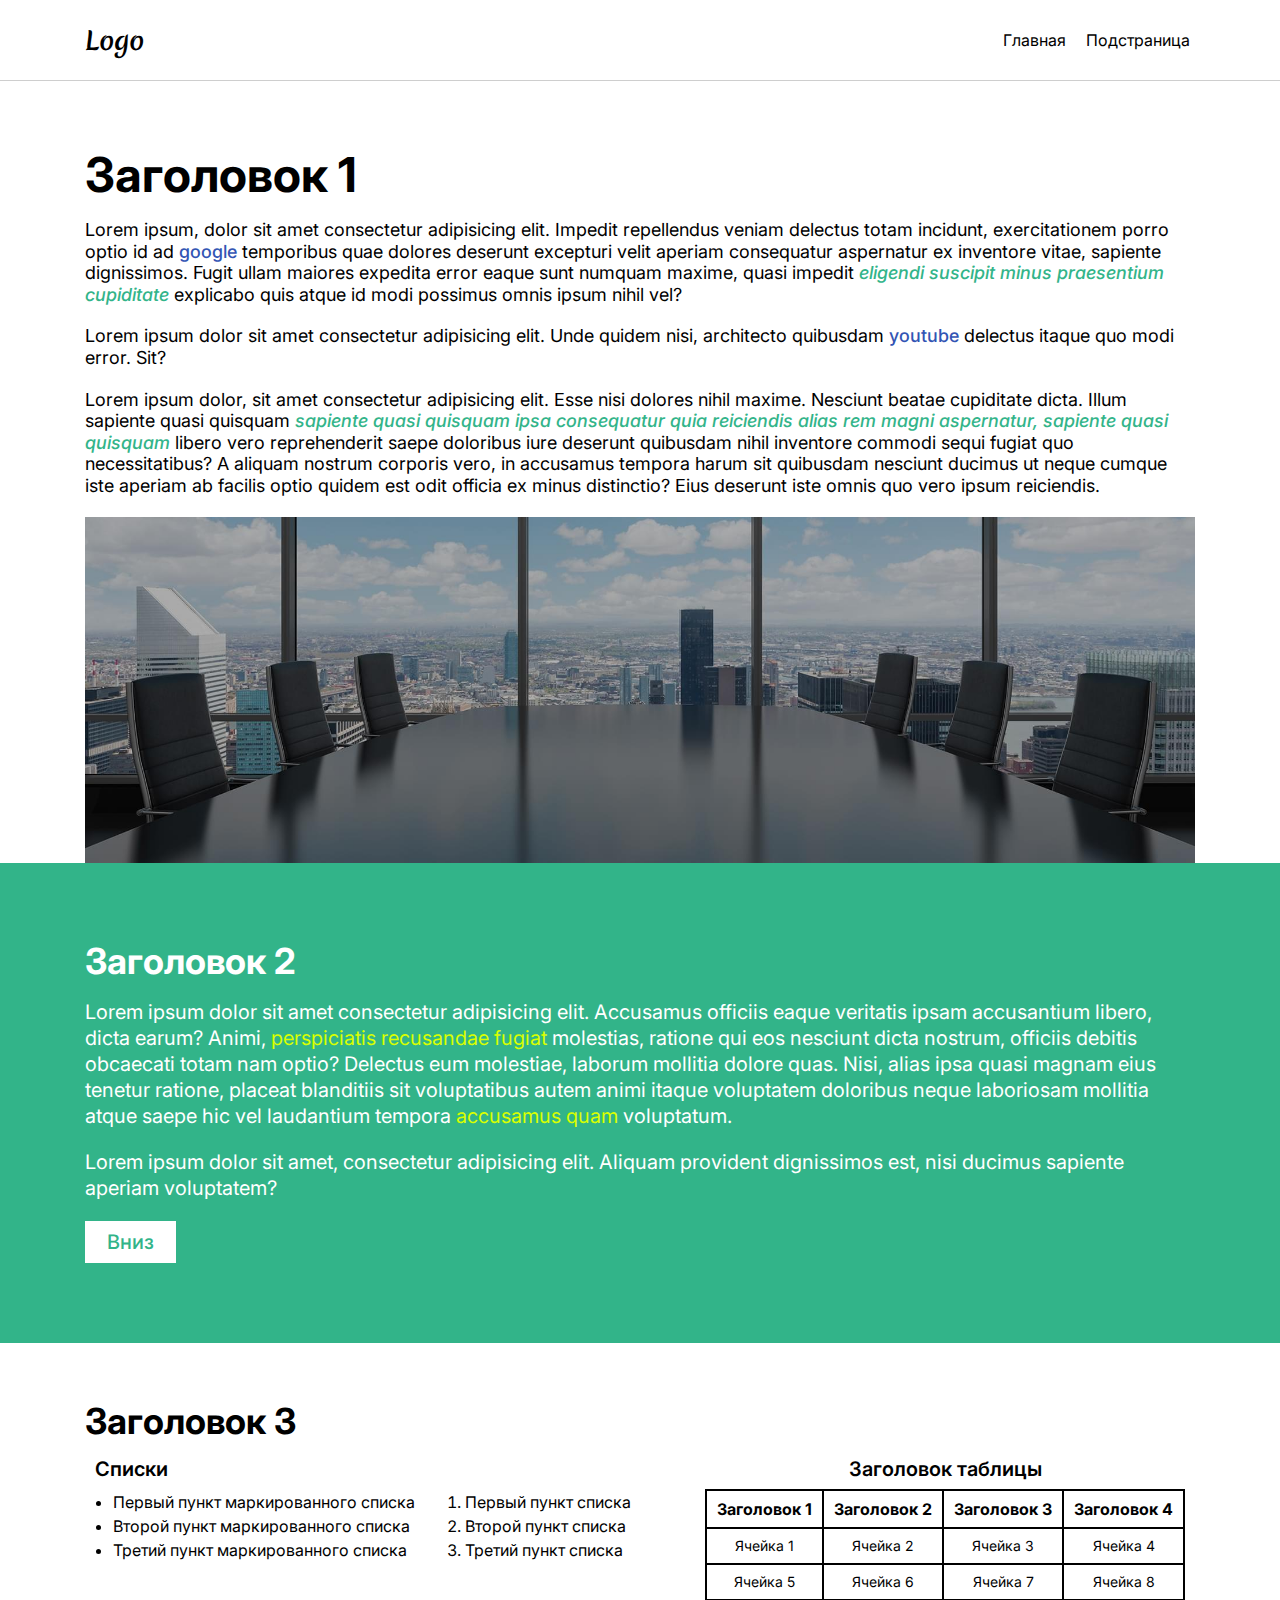
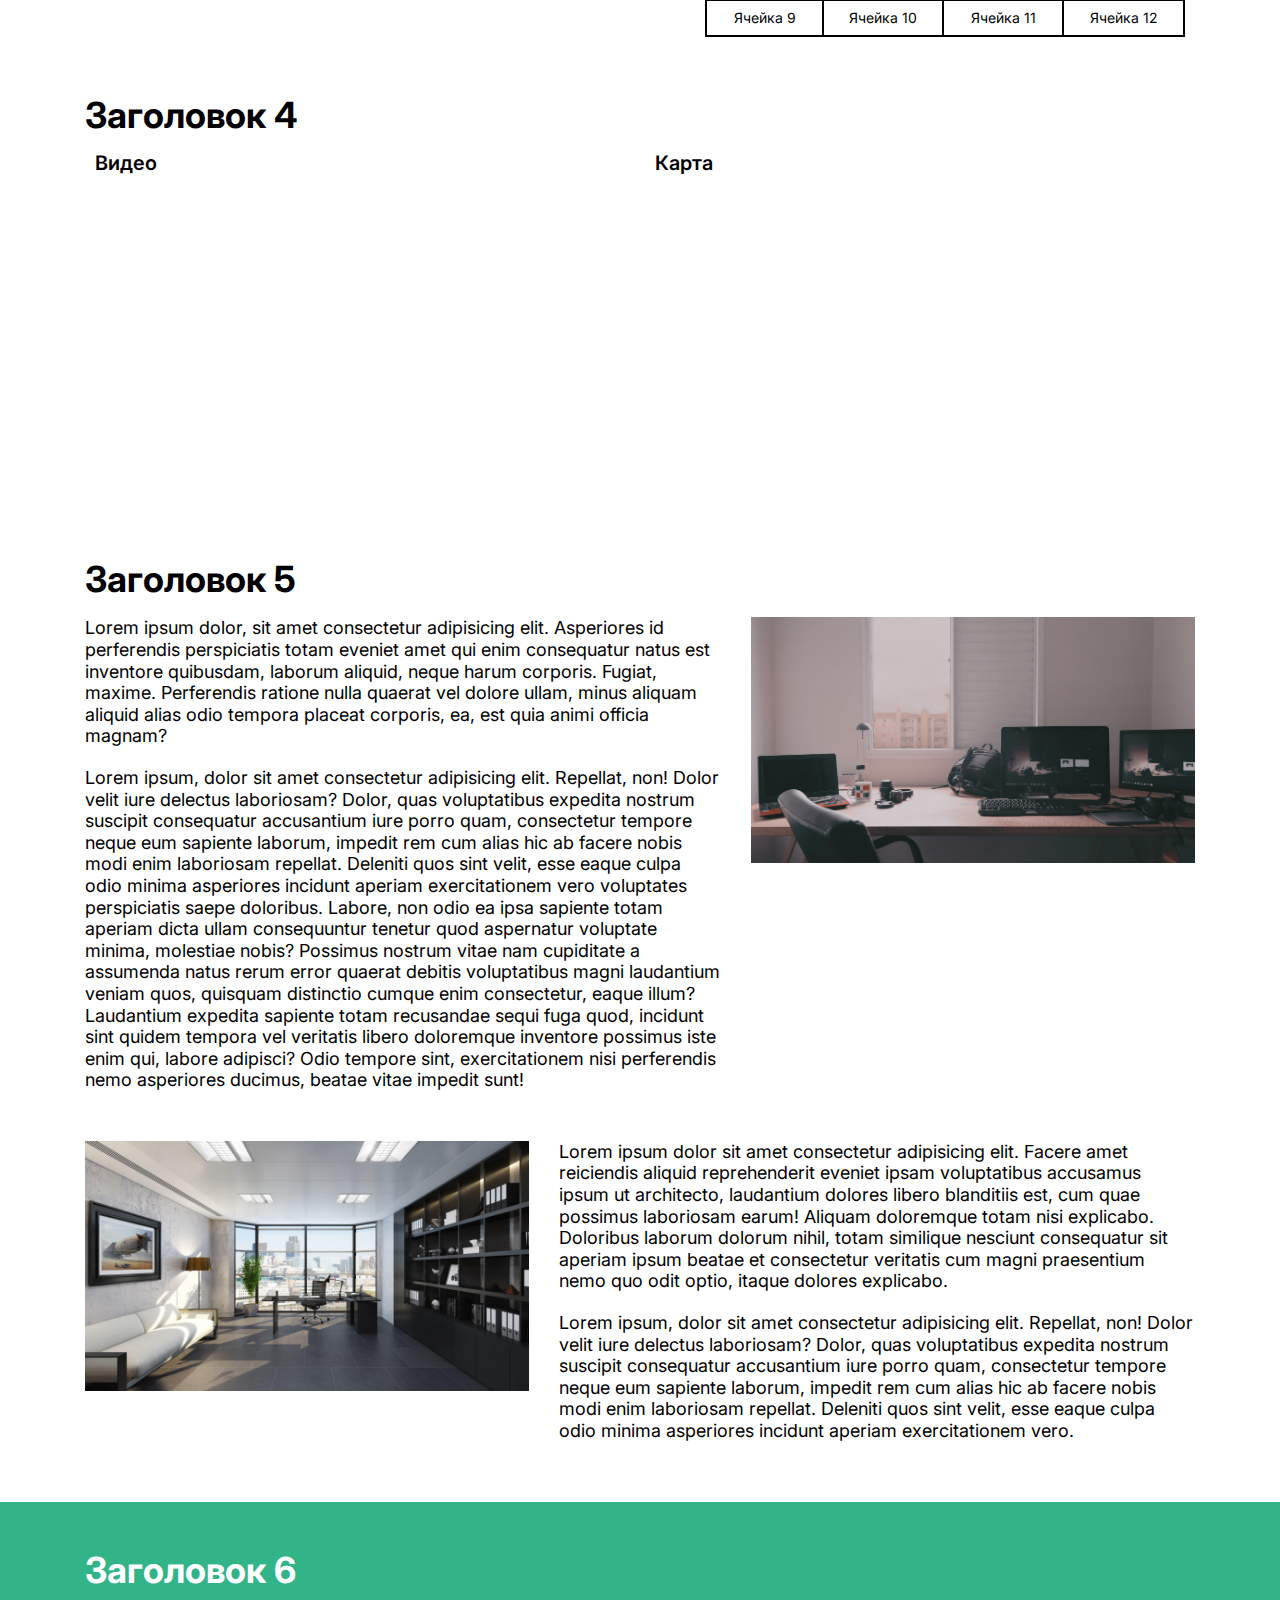
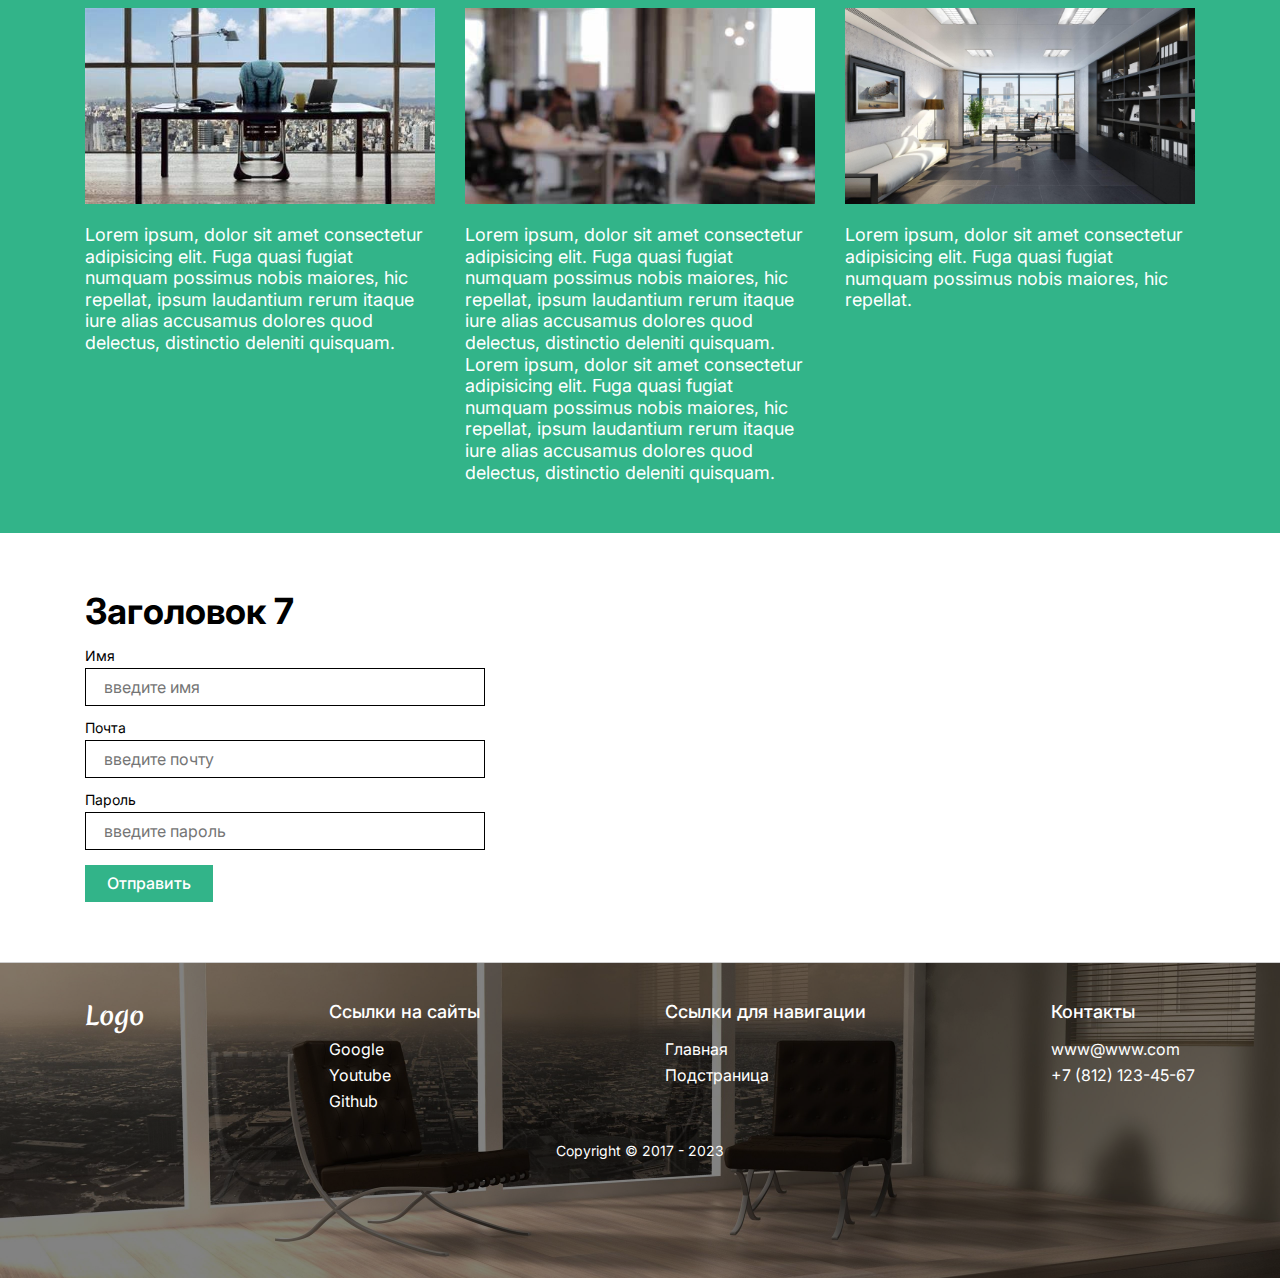
==== commit 891b6fa6: "Update index.html" ====
--- a/index.html
+++ b/index.html
@@ -66,7 +66,7 @@
                 </p>
               </div>
               <div class="block-1__image">
-                <picture><source srcset="img/image1.webp" type="image/webp"><img src="img/image1.jpg" alt="картинка 1" /></picture>
+                <img src="img/image1.jpg" alt="картинка 1" />
               </div>
             </div>
           </div>
@@ -228,12 +228,12 @@
                   </p>
                 </div>
                 <div class="item-block-5__image">
-                  <picture><source srcset="img/image2.webp" type="image/webp"><img src="img/image2.jpg" alt="картинка 2" /></picture>
+                  <img src="img/image2.jpg" alt="картинка 2" />
                 </div>
               </div>
               <div class="block-5__item item-block-5">
                 <div class="item-block-5__image">
-                  <picture><source srcset="img/image3.webp" type="image/webp"><img src="img/image3.jpg" alt="картинка 3" /></picture>
+                  <img src="img/image3.jpg" alt="картинка 3" />
                 </div>
                 <div class="item-block-5__text">
                   <p>
@@ -268,7 +268,7 @@
               <div class="block-6__items">
                 <div class="block-6__item item-block-6">
                   <div class="item-block-6__img">
-                    <picture><source srcset="img/image4.webp" type="image/webp"><img src="img/image4.jpg" alt="картинка 4" /></picture>
+                    <img src="img/image4.jpg" alt="картинка 4" />
                   </div>
                   <div class="item-block-6__body">
                     <div class="item-block-6__text">
@@ -282,7 +282,7 @@
                 </div>
                 <div class="block-6__item item-block-6">
                   <div class="item-block-6__img">
-                    <picture><source srcset="img/image5.webp" type="image/webp"><img src="img/image5.jpg" alt="картинка 5" /></picture>
+                    <img src="img/image5.jpg" alt="картинка 5" />
                   </div>
                   <div class="item-block-6__body">
                     <div class="item-block-6__text">
@@ -300,7 +300,7 @@
                 </div>
                 <div class="block-6__item item-block-6">
                   <div class="item-block-6__img">
-                    <picture><source srcset="img/image3.webp" type="image/webp"><img src="img/image3.jpg" alt="картинка 3" /></picture>
+                    <img src="img/image3.jpg" alt="картинка 3" />
                   </div>
                   <div class="item-block-6__body">
                     <div class="item-block-6__text">
@@ -357,7 +357,7 @@
       </main>
       <footer class="footer" id="footer">
   <div class="footer__image">
-    <picture><source srcset="img/bg.webp" type="image/webp"><img src="img/bg.jpg" alt="фон"></picture>
+    <img src="img/bg.jpg" alt="фон">
   </div>
   <div class="footer__body body-footer">
     <div class="body-footer__container">
@@ -406,42 +406,6 @@
     </div>
   </div>
 </footer>
-<!-- <footer class="footer" id="footer">
-  <div class="footer__image">
-    <picture><source srcset="img/bg.webp" type="image/webp"><img src="img/bg.jpg" alt="фон"></picture>
-  </div>
-  <div class="footer__body body-footer">
-    <div class="body-footer__container">
-      <a href="index.html" class="body-footer__logo">Logo</a>
-      <div class="body-footer__menu menu-body-footer">
-        <nav class="menu-body-footer__body">
-          <ul class="menu-body-footer__list">
-            <li class="menu-body-footer__item">
-              <a href="index.html" class="menu-body-footer__link">Главная</a>
-            </li>
-            <li class="menu-body-footer__item">
-              <a href="sub.html" class="menu-body-footer__link">Подстраница</a>
-            </li>
-          </ul>
-        </nav>
-      </div>
-      <div class="body-footer__contacts contacts-body-footer">
-        <a href="mailto:www@www.com" class="contacts-body-footer__item"
-          >www@www.com</a
-        >
-        <a href="tel:+78121234567" class="contacts-body-footer__item"
-          >+7 (812) 123-45-67</a
-        >
-      </div>
-    </div>
-  </div>
-  <div class="footer__bottom bottom-footer">
-    <div class="bottom-footer__container">
-      <div class="bottom-footer__copy">Copyright © 2017 - 2023</div>
-    </div>
-  </div>
-</footer> -->
-
     </div>
     
   </body>
